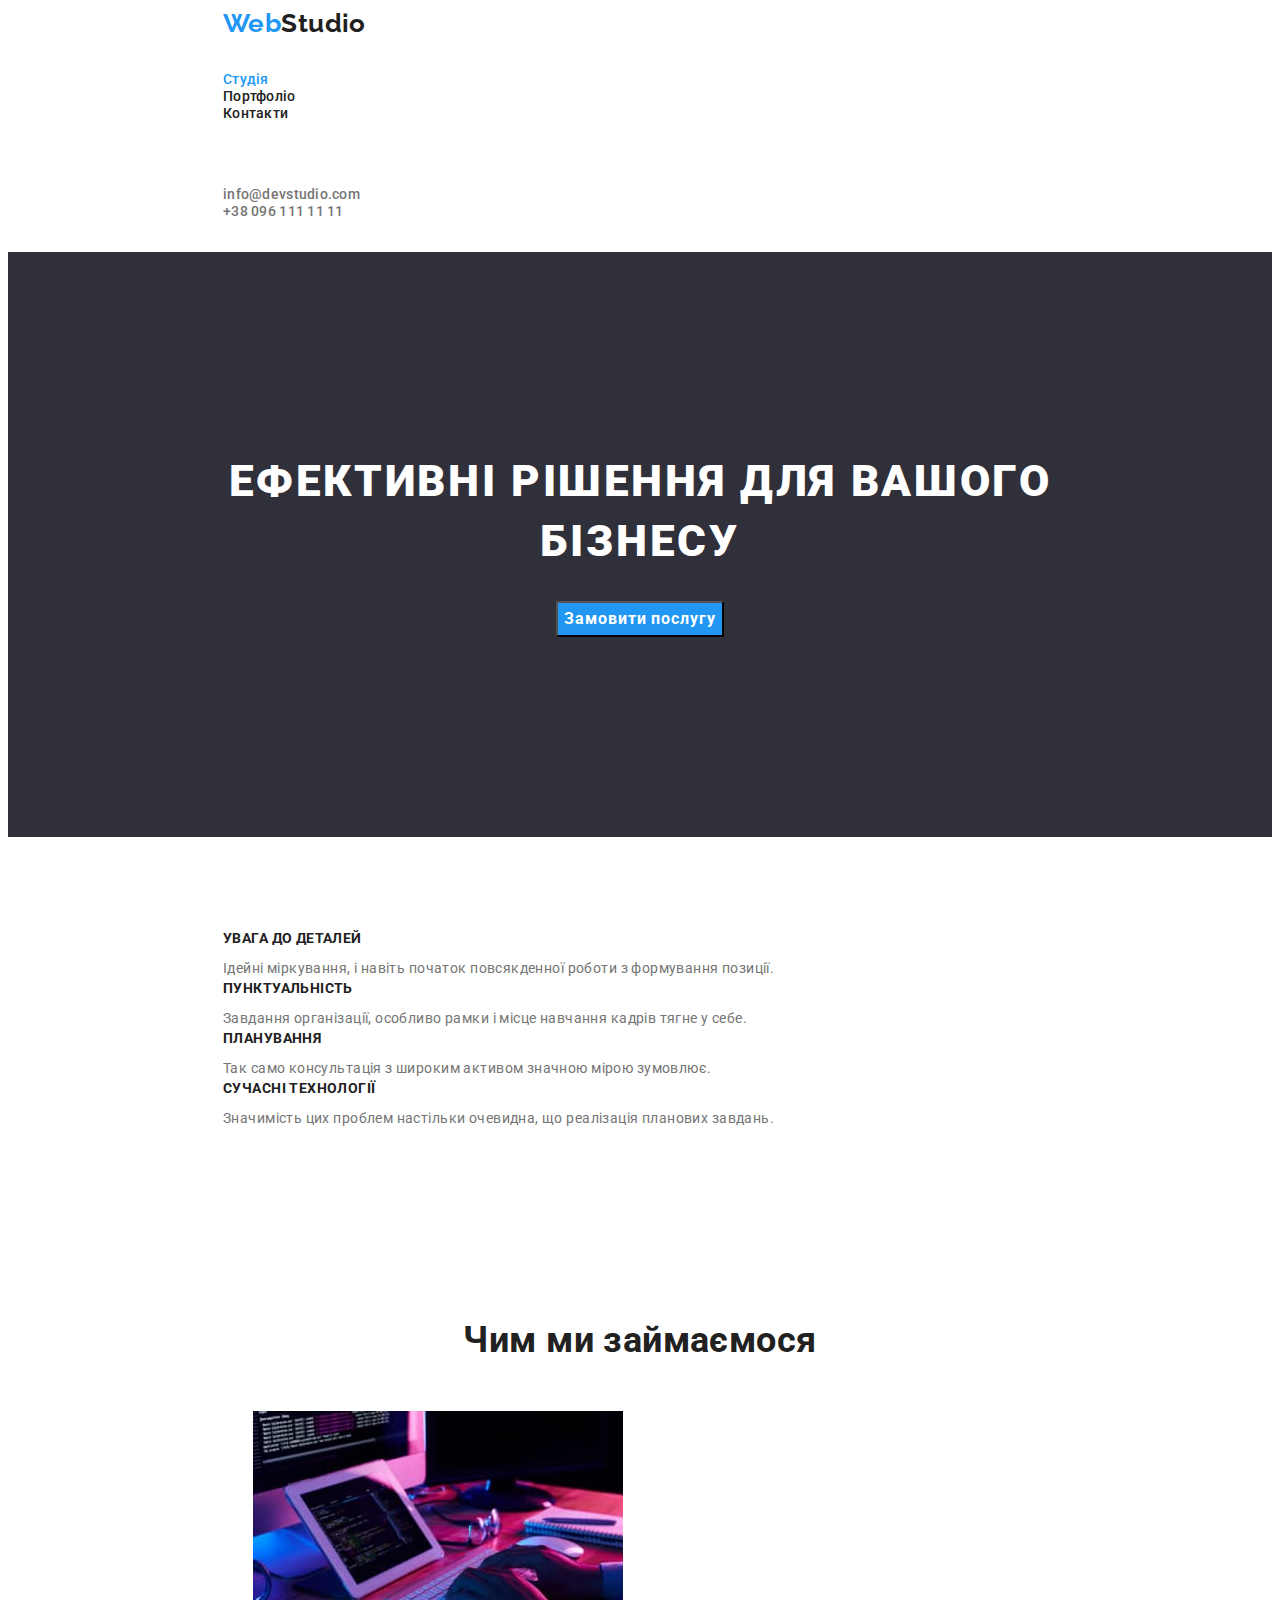
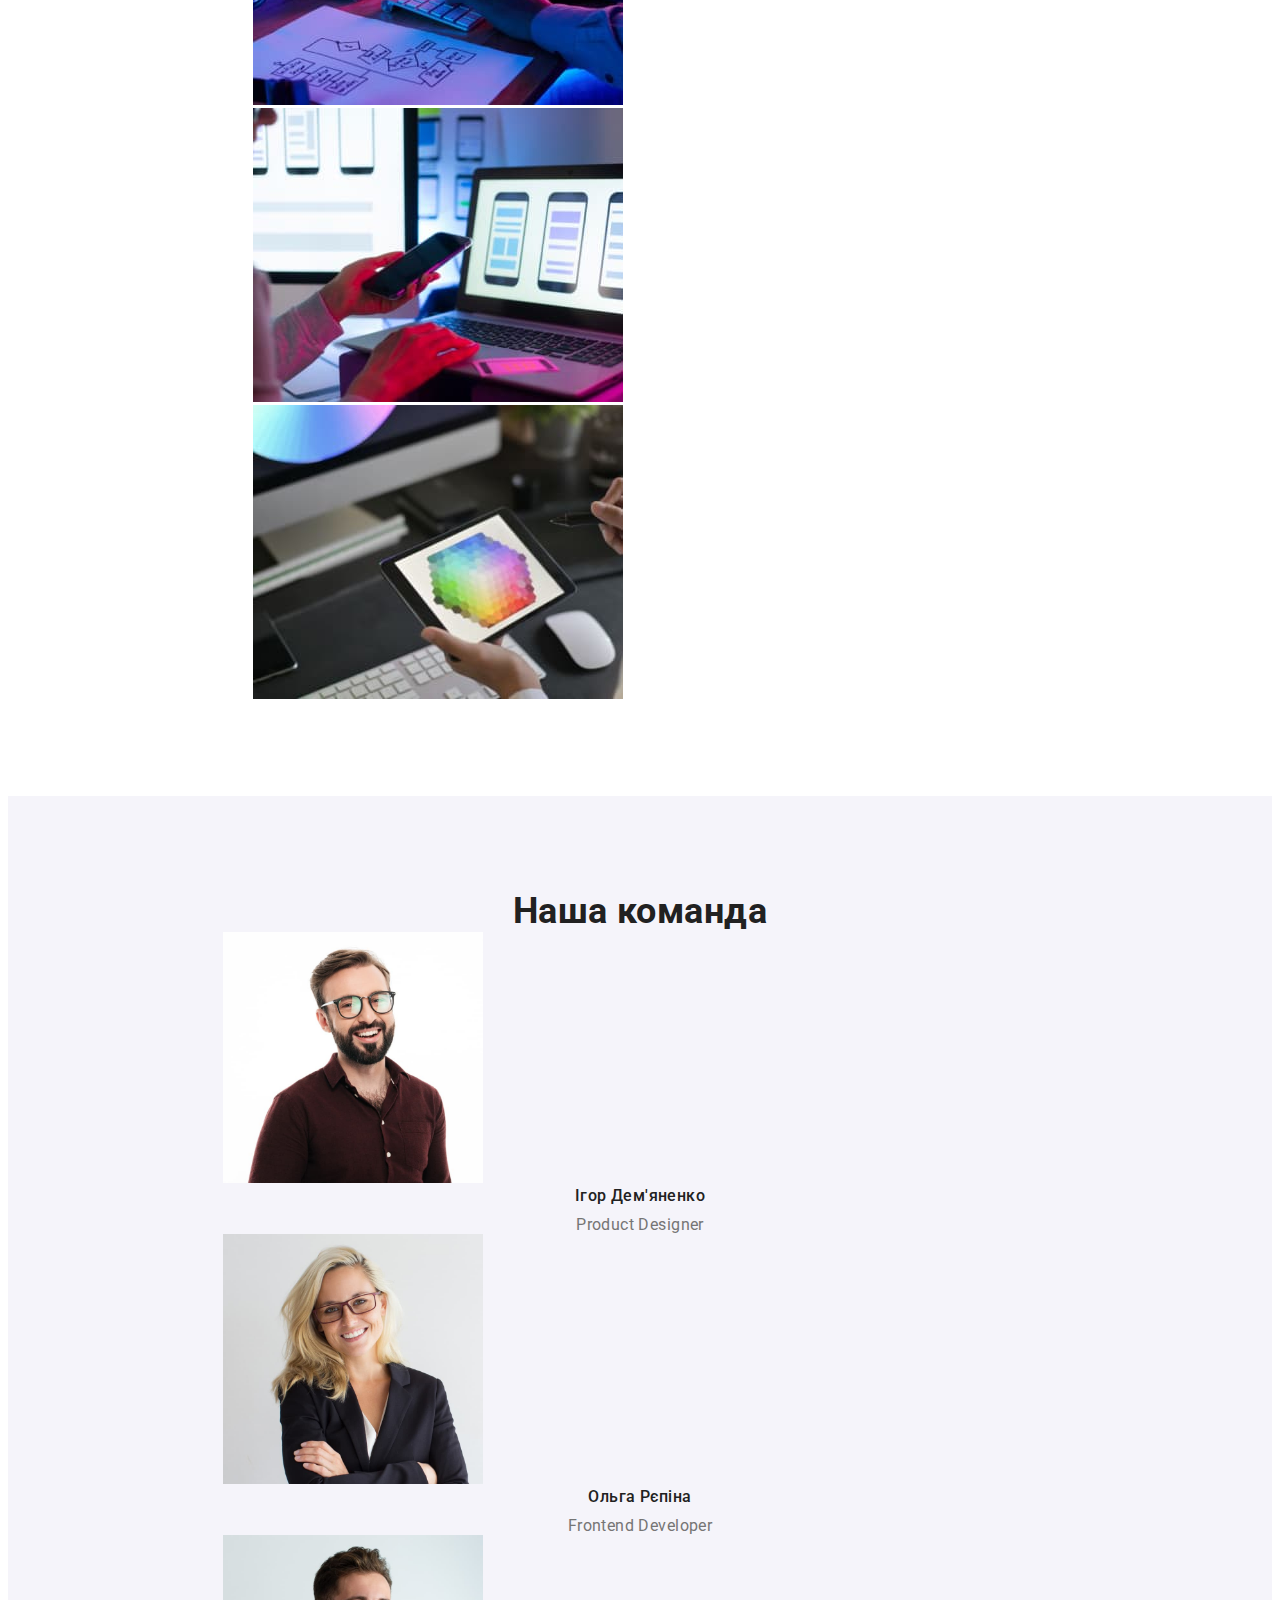
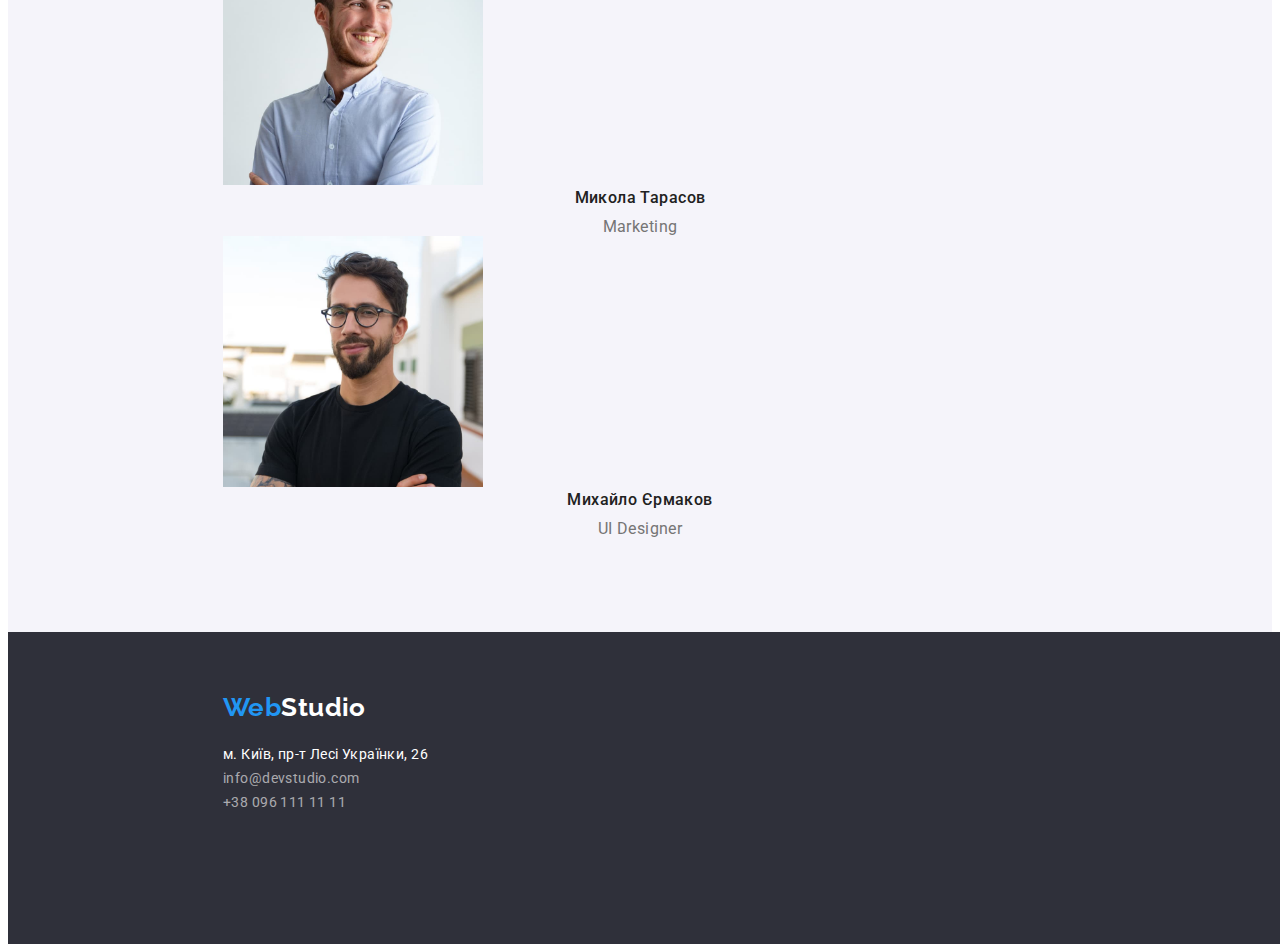
==== index.html @ 4abd001e "Закінчує виставляти margin і padding в index.html" ====
<!DOCTYPE html>
<html lang="uk">

<head>
    <meta charset="UTF-8">
    <meta http-equiv="X-UA-Compatible" content="IE=edge">
    <meta name="viewport" content="width=device-width, initial-scale=1.0">
    <title>Document</title>
    <link rel="stylesheet" href="https://cdnjs.cloudflare.com/ajax/libs/modern-normalize/1.1.0/modern-normalize.min.css"
        integrity="sha512-wpPYUAdjBVSE4KJnH1VR1HeZfpl1ub8YT/NKx4PuQ5NmX2tKuGu6U/JRp5y+Y8XG2tV+wKQpNHVUX03MfMFn9Q=="
        crossorigin="anonymous" referrerpolicy="no-referrer" />
    <link
        href="https://fonts.googleapis.com/css2?family=Raleway:wght@700&family=Roboto:wght@400;500;700;900&display=swap"
        rel="stylesheet" />
    <link rel="stylesheet" href="./css/styles.css" />
</head>

<body class="page">
    <header class="header">
        <div class="container">
            <nav class="header-nav">
                <a class="logo-link" href="./index.html">
                    Web<span class="logo-header">Studio</span>
                </a>
                <ul class="site-nav list">
                    <li><a href="./index.html" class="link current">Студія</a></li>
                    <li><a href="./portfolio.html" class="link">Портфоліо</a></li>
                    <li><a href="" class="link">Контакти</a></li>
                </ul>
            </nav>

            <ul class="contact-nav list">
                <li><a href="mailto:info@devstudio.com" class="header-email">info@devstudio.com</a></li>
                <li><a href="tel:+380961111111">+38 096 111 11 11</a></li>
            </ul>
        </div>
    </header>

    <main>
        <!-- hero -->
        <section class="hero">
            <div class="container hero-content">
                <h1 class="hero-title">Ефективні рішення для вашого бізнесу</h1>
                <button type="button" class="button">Замовити послугу</button>
            </div>
        </section>

        <!-- benefits -->
        <section class="section">
            <div class="container">
                <h2 class="section-title visually-hidden">Наші переваги</h2>
            
                <ul class="benefit-list list">
                    <li>
                        <div class="benefit-description">
                            <h3 class="title">УВАГА ДО ДЕТАЛЕЙ</h3>
                            <p class="text">Ідейні міркування, і навіть початок повсякденної роботи з формування позиції.</p>
                        </div>
                    </li>
                    <li>
                        <div class="benefit-description">
                            <h3 class="title">ПУНКТУАЛЬНІСТЬ</h3>
                            <p class="text">Завдання організації, особливо рамки і місце навчання кадрів тягне у себе.</p>
                        </div>
                    </li>
                    <li>
                        <div class="benefit-description">
                            <h3 class="title">ПЛАНУВАННЯ</h3>
                            <p class="text">Так само консультація з широким активом значною мірою зумовлює.</p>
                        </div>
                    </li>
                    <li>
                        <div class="benefit-description">
                            <h3 class="title">СУЧАСНІ ТЕХНОЛОГІЇ</h3>
                            <p class="text">Значимість цих проблем настільки очевидна, що реалізація планових завдань.</p>
                        </div>
                    </li>
                </ul>
            </div>
        </section>

        <!-- services -->
        <section class="section">
            <div class="container">
                <h2 class="section-title services">Чим ми займаємося</h2>
            
                <ul class="list">
                    <li>
                        <img class="services-img" src="./images/picture1.jpg" alt="Написання коду" width="370" />
                    </li>
                    <li>
                        <img class="services-img" src="./images/picture2.jpg" alt="Розробка мобільних додатків" width="370" />
                    </li>
                    <li>
                        <img class="services-img" src="./images/picture3.jpg" alt="Дизайн" width="370" />
                    </li>
            
                </ul>
            </div>
        </section>

        <section class="section members">
            <div class="container">
                <h2 class="section-title">Наша команда</h2>
            
                <ul class="team list">
                    <li>
                        <div class="member">
                            <img src="./images/team1.jpg" alt="Співробітник компанії" width="260" />
                            <h3 class="title member-name">Ігор Дем'яненко</h3>
                            <p class="text position">Product Designer</p>
                        </div>
                    </li>
                    <li>
                        <div class="member">
                            <img src="./images/team2.jpg" alt="Співробітник компанії" width="260" />
                            <h3 class="title member-name">Ольга Рєпіна</h3>
                            <p class="text position">Frontend Developer</p>
                        </div>
                    </li>
                    <li>
                        <div class="member">
                            <img src="./images/team3.jpg" alt="Співробітник компанії" width="260" />
                            <h3 class="title member-name">Микола Тарасов</h3>
                            <p class="text position">Marketing</p>
                        </div>
                    </li>
                    <li>
                        <div class="member">
                            <img src="./images/team4.jpg" alt="Співробітник компанії" width="260" />
                            <h3 class="title member-name">Михайло Єрмаков</h3>
                            <p class="text position">UI Designer</p>
                        </div>
                    </li>
                </ul>
            </div>
        </section>
    </main>

    <footer>
        <div class="contacts container">
            <a class="logo-link" href="./index.html">
                Web<span class="logo-footer">Studio</span>
            </a>

            <address>
                <ul class="coordinates list">
                    <div class="address">
                        <li><a class="location"
                            href="https://www.google.com/maps/d/viewer?mid=10uSM3H-mIU3GznYo2szRIEphczw&hl=en_US&ll=50.42732700000001%2C30.538092&z=17"
                            target="_blank" rel="noopener noreferrer">м. Київ, пр-т Лесі Українки, 26</a></li>
                        <li><a class="address-title" href="mailto:info@devstudio.com">info@devstudio.com</a></li>
                        <li><a class="address-title" href="tel:+380961111111">+38 096 111 11 11</a></li>
                    </div>
                </ul>
            </address>
        </div>

    </footer>
</body>

</html>
---- css/styles.css ----
/* index.htm */
:root {
    --primary-text-color: #757575;
    --title-text-color: #212121;
    --hero-text-color: #FFFFFF;
    --acent-color: #2196F3;
    --filter-background-color: #F5F4FA;
}

/* колір основного тексту #212121 */
/* вторинний колір тексту #757575 */
/* акцент - синій #2196F3 */
/* основний колір фону білий #FFFFFF*/
/* рамка контейнера 1px solid #EEEEEE  */
/* білий з прозорістю rgba(255, 255, 255, 0.6) */

/* body */
ul {
   list-style: none;
   padding: 0;
   margin: 0;
}

h1, h2, h3 {
    margin: 0;
}

p {
    margin: 0;
}

.page {
    background-color:var(--hero-text-color);
    color: var(--primary-text-color);
    font-family: Roboto, sans-serif, Raleway, sans-serif;
    font-size: 14px;
    letter-spacing: 0.03em;
}

.container {
    max-width: 1240px;
    padding-left: 215px;
    padding-right: 215px;
    margin-left: auto;
    margin-right: auto;
}

.section {
    padding-top: 94px;
    padding-bottom: 94px;
}

.visually-hidden {
    position: absolute;
    white-space: nowrap;
    width: 1px;
    height: 1px;
    overflow: hidden;
    border: 0;
    padding: 0;
    clip: rect(0 0 0 0);
    clip-path: inset(50%);
    margin: -1px;
}

.list {
    list-style: none;
}

/* header */
/* logo */
.logo-link {
    color: var(--acent-color);
    font-family: Raleway, sans-serif;
    font-weight: 700;
    font-size: 26px;
    line-height: 1.19;
    text-decoration: none;
    padding-top: 24px;
    padding-bottom: 25px;
}

.logo-header {
    color: var(--title-text-color);
    font-family: Raleway, sans-serif;
    font-weight: 700;
    font-size: 26px;
    line-height: 1.19;
    padding-top: 24px;
    padding-bottom: 25px;
    margin-right: 93px;
}

/* site-nav */

.site-nav, .contact-nav {
    padding-top: 32px;
    padding-bottom: 32px;
}

.site-nav .link {
    color: var(--title-text-color);
    font-weight: 500;
    line-height: 1.14;
    letter-spacing: 0.02em;
    text-decoration: none;
}

.link:not(:last-child) {
margin-left: 50px;
}

.site-nav .link:hover,
.site-nav .link:focus {
    color: var(--acent-color);
}

.site-nav .link.current {
    color: var(--acent-color);
}

.contact-nav a {
    color: var(--primary-text-color);
    font-weight: 500;
    line-height: 1.14;
    letter-spacing: 0.02em;
    text-decoration: none;
}

.contact-nav a:hover,
.contact-nav a:focus {
    color: var(--acent-color);
}

.header-email {
    margin-right: 344px;
}

/* main */
.hero-content {
    padding-top: 200px;
    padding-bottom: 200px;
}

.hero {
    background-color: #2F303A;
    text-align: center;
}

.hero-title {
    color: var(--hero-text-color);
    font-weight: 900;
    font-size: 44px;
    line-height: 1.36;
    letter-spacing: 0.06em;
    text-transform: uppercase;
    margin-bottom: 30px;
}

/* button */
.hero .button {
    cursor: pointer;
    color: var(--hero-text-color);
    background-color: var(--acent-color);
    font-family: inherit;
    font-weight: 700;
    font-size: 16px;
    line-height: 1.88;
    letter-spacing: 0.06em;
}

/* benefits */
.section-title {
    color: var(--title-text-color);
    font-weight: 700;
    font-size: 36px;
    line-height: 1.17;
    text-align: center;
}

.benefit-description:not(:last-child) {
margin-left: 30px;
}

.benefit-list .title {
    color: var(--title-text-color);
    font-weight: 700;
    font-size: 14px;
    line-height: 1.14;
    text-transform: uppercase;
    margin-bottom: 10px;
}

.benefit-list .text {
    color: var(--primary-text-color);
    line-height: 1.71;
}

/* Services */
.services {
    margin-bottom: 50px;
}

.services-img {
    margin-left: 30px;
}

/* team */
.members {
    background-color: var(--filter-background-color)
}

.member:not(:last-child) {
    margin-bottom: 30px;
}

.member-name {
    margin-bottom: 10px;
}

.member-position {
    margin-bottom: 30px;
}

.team .title {
    color: var(--title-text-color);
    font-weight: 500;
    font-size: 16px;
    line-height: 1.19;
    text-align: center;
}

.team .text {
    color: var(--primary-text-color);
    font-size: 16px;
    line-height: 1.19;
    text-align: center;
}

/* footer */
.contacts {
    background-color: #2F303A;
    height: 252px;
    width: 1600px;
    padding-top: 60px;
    margin-left: none;
    margin-right: none;
}

.logo-link {
    color: var(--acent-color);
    font-family: Raleway, sans-serif;
    font-weight: 700;
    font-size: 26px;
    line-height: 1.19;
   }

.logo-footer {
    color: var(--hero-text-color);
    font-family: Raleway, sans-serif;
    font-weight: 700;
    font-size: 26px;
    line-height: 1.19;
    }

/* address */
.address {
    margin-top: 20px;
}

.coordinates .location {
    color: var(--hero-text-color);
    font-style: normal;
    line-height: 1.71;
    text-decoration: none;
    margin-bottom: 9px;
}

.address-title {
    color: rgba(255, 255, 255, 0.6);
    font-style: normal;
    line-height: 1.71;
    text-decoration: none;
}

.address-title:not(:last-child) {
    margin-bottom: 9px;
}

.coordinates .location:hover,
.coordinates .location:focus {
    color: var(--acent-color);
}

.address-title:hover,
.address-title:focus {
    color: var(--acent-color);
}

/* portfolio.html */
/* filter */
.filter-nav .button {
    cursor: pointer;
    color: var(--title-text-color);
    background-color: var(--filter-background-color);
    font-weight: 500;
    font-size: 16px;
    line-height: 1.62;
    text-align: center;
}

.filter-nav .button:hover,
.filter-nav .button:focus {
    color: var(--hero-text-color);
    background-color: var(--acent-color);
}

/* Examples */
.works .link {
    text-decoration: none;
}

.works .title {
    color: var(--title-text-color);
    font-weight: 700;
    font-size: 18px;
    line-height: 2;
    letter-spacing: 0.06em;
}

.works .text {
    color: var(--primary-text-color);
    font-weight: 400;
    font-size: 16px;
    line-height: 1.88;
}


/* колір основного тексту #212121 */
/* вторинний колір тексту #757575 */
/* акцент - синій #2196F3 */
/* основний колір фону білий #FFFFFF*/
/* рамка контейнера 1px solid #EEEEEE  */
/* білий з прозорістю rgba(255, 255, 255, 0.6) */
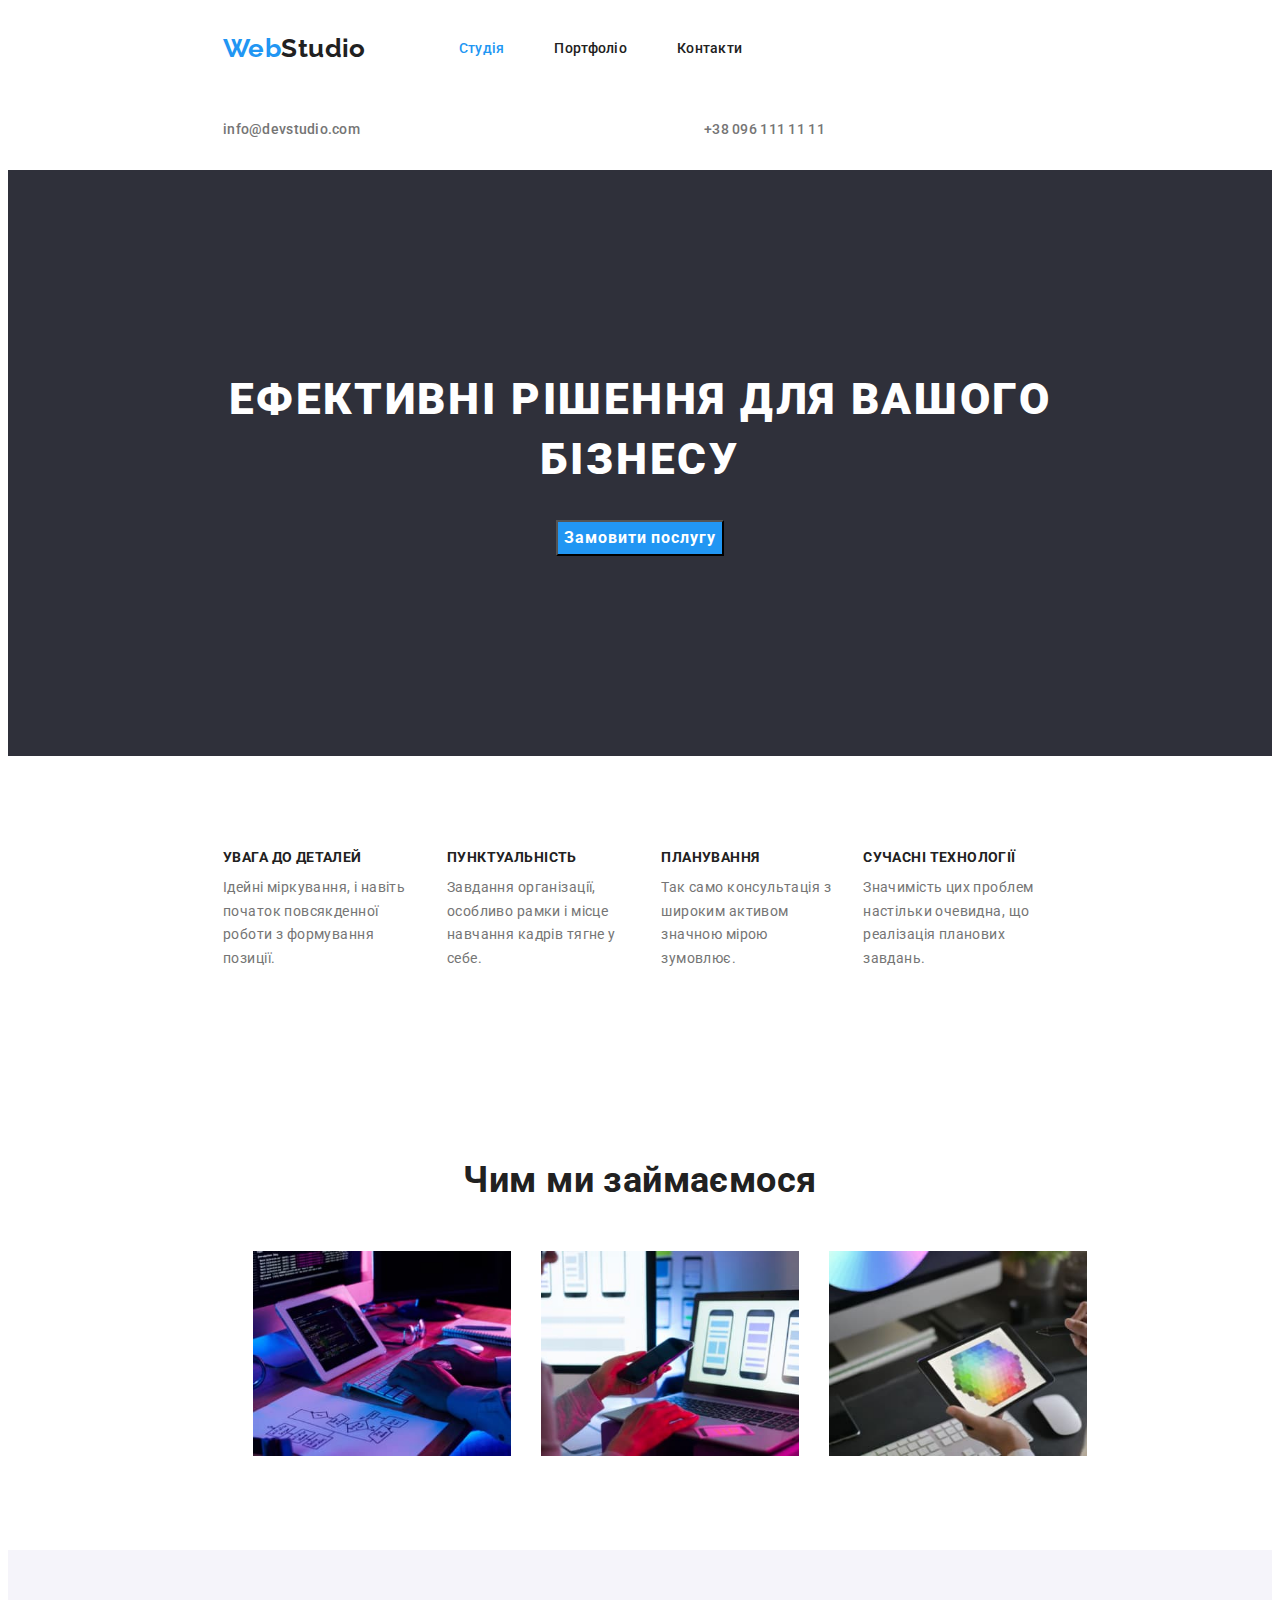
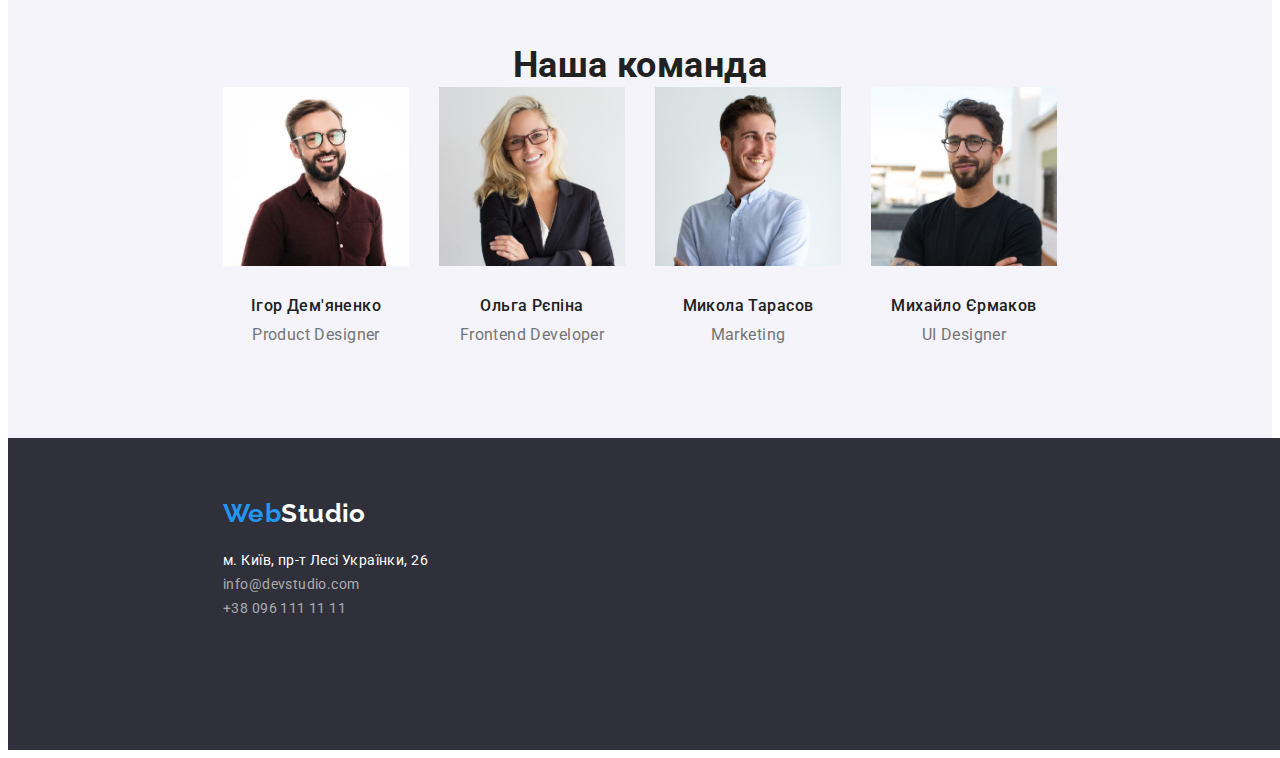
==== commit 1b203a74: "Вирівнює елементи в секціях в рядок" ====
--- a/index.html
+++ b/index.html
@@ -17,7 +17,7 @@
 
 <body class="page">
     <header class="header">
-        <div class="container">
+        <div class="container header-container">
             <nav class="header-nav">
                 <a class="logo-link" href="./index.html">
                     Web<span class="logo-header">Studio</span>
@@ -84,15 +84,15 @@
             <div class="container">
                 <h2 class="section-title services">Чим ми займаємося</h2>
             
-                <ul class="list">
+                <ul class="services-container list">
                     <li>
-                        <img class="services-img" src="./images/picture1.jpg" alt="Написання коду" width="370" />
+                        <img class="services-img img" src="./images/picture1.jpg" alt="Написання коду" width="370" />
                     </li>
                     <li>
-                        <img class="services-img" src="./images/picture2.jpg" alt="Розробка мобільних додатків" width="370" />
+                        <img class="services-img img" src="./images/picture2.jpg" alt="Розробка мобільних додатків" width="370" />
                     </li>
                     <li>
-                        <img class="services-img" src="./images/picture3.jpg" alt="Дизайн" width="370" />
+                        <img class="services-img img" src="./images/picture3.jpg" alt="Дизайн" width="370" />
                     </li>
             
                 </ul>
@@ -106,28 +106,28 @@
                 <ul class="team list">
                     <li>
                         <div class="member">
-                            <img src="./images/team1.jpg" alt="Співробітник компанії" width="260" />
+                            <img class="img" src="./images/team1.jpg" alt="Співробітник компанії" width="260" />
                             <h3 class="title member-name">Ігор Дем'яненко</h3>
                             <p class="text position">Product Designer</p>
                         </div>
                     </li>
                     <li>
                         <div class="member">
-                            <img src="./images/team2.jpg" alt="Співробітник компанії" width="260" />
+                            <img class="img" src="./images/team2.jpg" alt="Співробітник компанії" width="260" />
                             <h3 class="title member-name">Ольга Рєпіна</h3>
                             <p class="text position">Frontend Developer</p>
                         </div>
                     </li>
                     <li>
                         <div class="member">
-                            <img src="./images/team3.jpg" alt="Співробітник компанії" width="260" />
+                            <img class="img" src="./images/team3.jpg" alt="Співробітник компанії" width="260" />
                             <h3 class="title member-name">Микола Тарасов</h3>
                             <p class="text position">Marketing</p>
                         </div>
                     </li>
                     <li>
                         <div class="member">
-                            <img src="./images/team4.jpg" alt="Співробітник компанії" width="260" />
+                            <img class="img" src="./images/team4.jpg" alt="Співробітник компанії" width="260" />
                             <h3 class="title member-name">Михайло Єрмаков</h3>
                             <p class="text position">UI Designer</p>
                         </div>
--- a/css/styles.css
+++ b/css/styles.css
@@ -68,6 +68,22 @@
 }
 
 /* header */
+
+.header-nav {
+        display: flex;
+        align-items: center;
+}
+ 
+ .site-nav {
+    display: flex;
+    margin-left: 93px;
+    gap: 50px;
+ }
+
+ .contact-nav {
+    display: flex;
+ }
+
 /* logo */
 .logo-link {
     color: var(--acent-color);
@@ -88,7 +104,6 @@
     line-height: 1.19;
     padding-top: 24px;
     padding-bottom: 25px;
-    margin-right: 93px;
 }
 
 /* site-nav */
@@ -170,6 +185,12 @@
 }
 
 /* benefits */
+
+.benefit-list {
+    display: flex;
+    gap: 30px;
+}
+
 .section-title {
     color: var(--title-text-color);
     font-weight: 700;
@@ -197,12 +218,24 @@
 }
 
 /* Services */
+
+.img {
+    display: block;
+    max-width: 100%;
+    height: auto;
+}
 .services {
     margin-bottom: 50px;
+    align-items: center;
 }
 
 .services-img {
     margin-left: 30px;
+}
+
+.services-container {
+    display: flex;
+    gap: 30px;
 }
 
 /* team */
@@ -210,11 +243,21 @@
     background-color: var(--filter-background-color)
 }
 
+.member {
+    align-content: space-between;
+}
+
+.team {
+    display: flex;
+    gap: 30px;
+}
+
 .member:not(:last-child) {
-    margin-bottom: 30px;
+    margin-left: 30px;
 }
 
 .member-name {
+    margin-top: 30px;
     margin-bottom: 10px;
 }
 
@@ -299,6 +342,11 @@
 
 /* portfolio.html */
 /* filter */
+
+.button-nav {
+    margin-bottom: 34px;
+}
+
 .filter-nav .button {
     cursor: pointer;
     color: var(--title-text-color);
@@ -307,6 +355,11 @@
     font-size: 16px;
     line-height: 1.62;
     text-align: center;
+    margin-left: 8px;
+}
+
+.button-end {
+    margin-bottom: 0;
 }
 
 .filter-nav .button:hover,
@@ -320,19 +373,22 @@
     text-decoration: none;
 }
 
-.works .title {
+.works-title {
     color: var(--title-text-color);
     font-weight: 700;
     font-size: 18px;
     line-height: 2;
     letter-spacing: 0.06em;
-}
-
-.works .text {
+    margin-bottom: 4px;
+    margin-top: 20px;
+}
+
+.works-text {
     color: var(--primary-text-color);
     font-weight: 400;
     font-size: 16px;
     line-height: 1.88;
+    margin-bottom: 20px;
 }
 
 
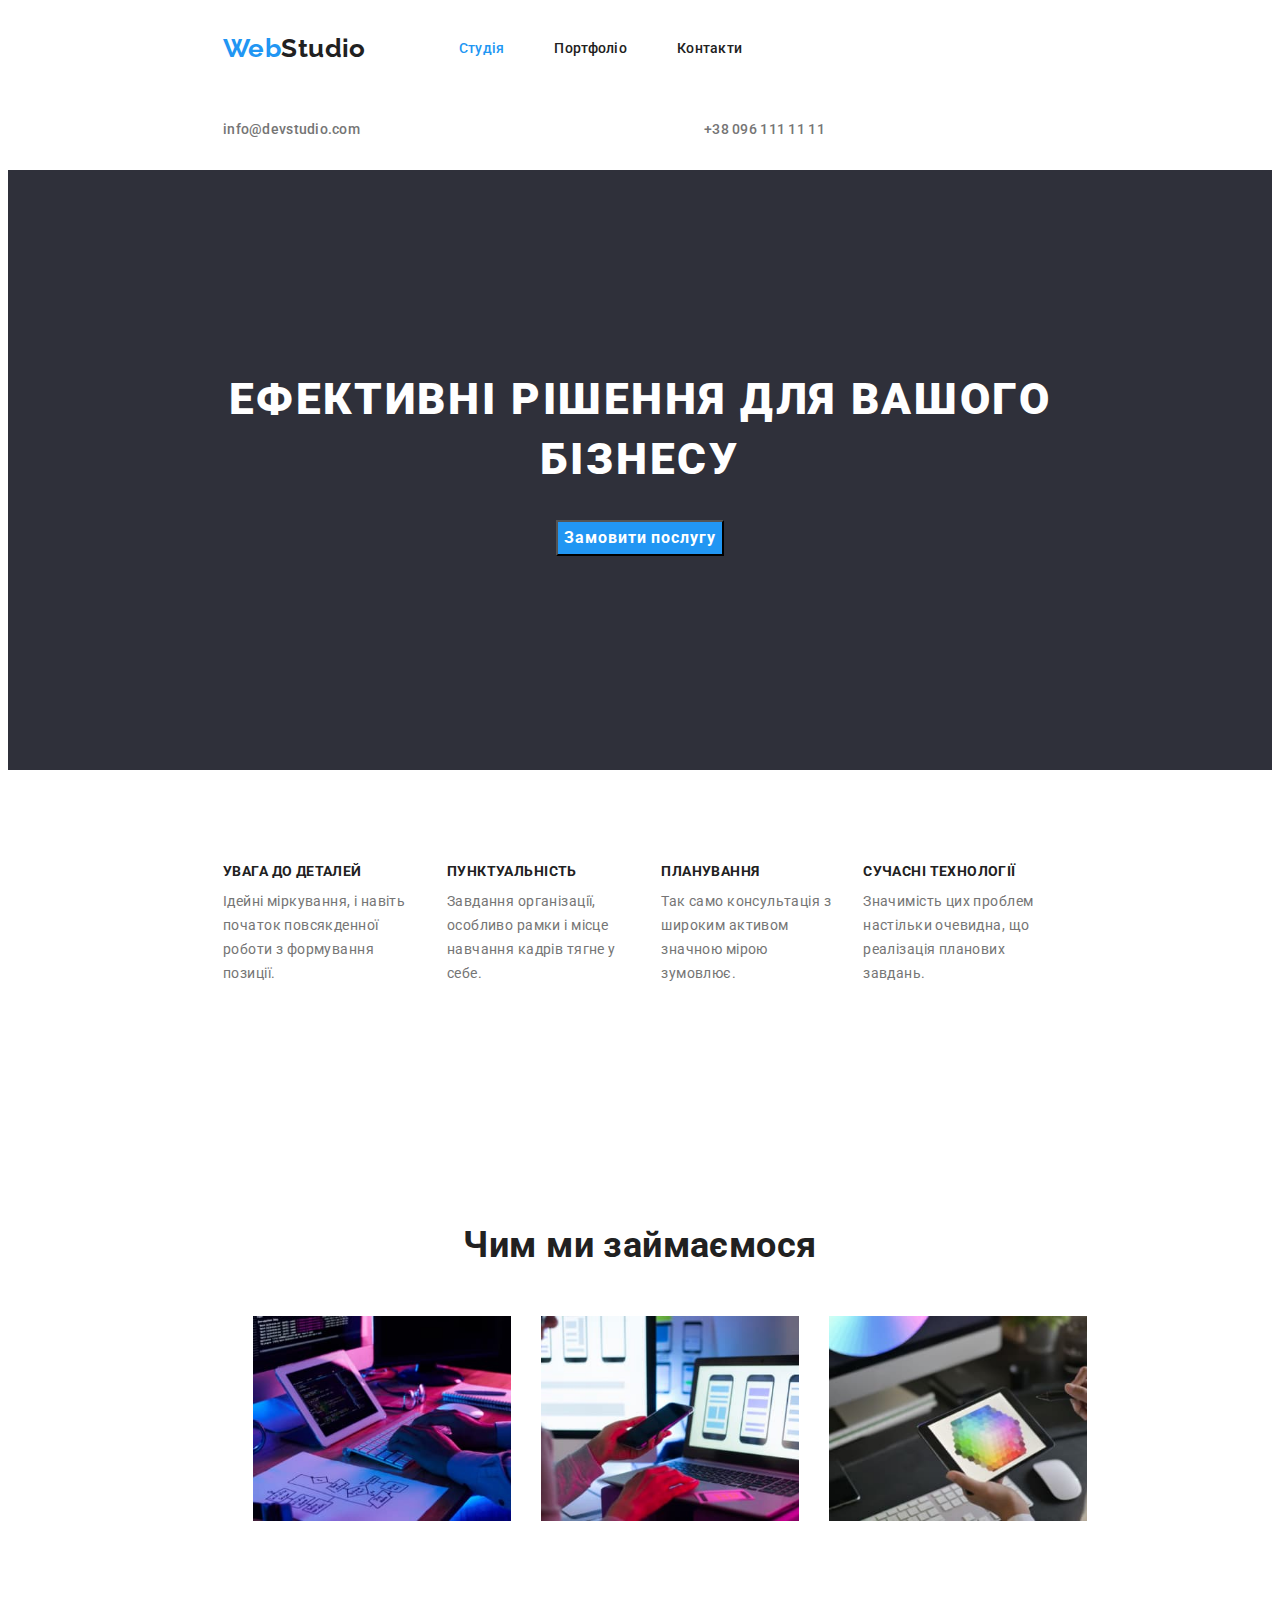
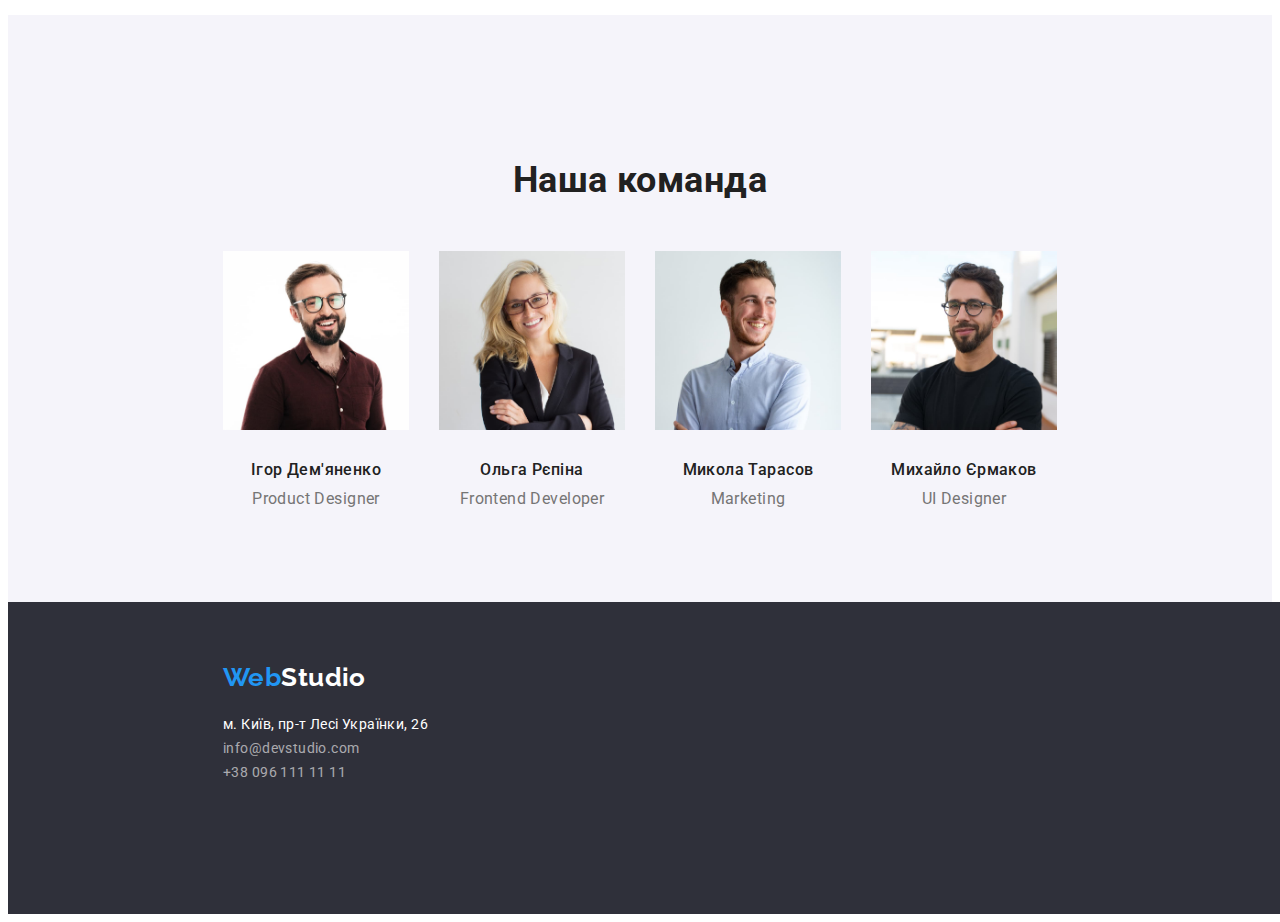
==== commit 07d19469: "Додає клас img в зображення" ====
--- a/index.html
+++ b/index.html
@@ -106,28 +106,28 @@
                 <ul class="team list">
                     <li>
                         <div class="member">
-                            <img class="img" src="./images/team1.jpg" alt="Співробітник компанії" width="260" />
+                            <img class="img" src="./images/team1.jpg" alt="Співробітник компанії" width="270" />
                             <h3 class="title member-name">Ігор Дем'яненко</h3>
                             <p class="text position">Product Designer</p>
                         </div>
                     </li>
                     <li>
                         <div class="member">
-                            <img class="img" src="./images/team2.jpg" alt="Співробітник компанії" width="260" />
+                            <img class="img" src="./images/team2.jpg" alt="Співробітник компанії" width="270" />
                             <h3 class="title member-name">Ольга Рєпіна</h3>
                             <p class="text position">Frontend Developer</p>
                         </div>
                     </li>
                     <li>
                         <div class="member">
-                            <img class="img" src="./images/team3.jpg" alt="Співробітник компанії" width="260" />
+                            <img class="img" src="./images/team3.jpg" alt="Співробітник компанії" width="270" />
                             <h3 class="title member-name">Микола Тарасов</h3>
                             <p class="text position">Marketing</p>
                         </div>
                     </li>
                     <li>
                         <div class="member">
-                            <img class="img" src="./images/team4.jpg" alt="Співробітник компанії" width="260" />
+                            <img class="img" src="./images/team4.jpg" alt="Співробітник компанії" width="270" />
                             <h3 class="title member-name">Михайло Єрмаков</h3>
                             <p class="text position">UI Designer</p>
                         </div>
--- a/css/styles.css
+++ b/css/styles.css
@@ -152,14 +152,18 @@
 }
 
 /* main */
+.hero {
+    background-color: #2F303A;
+    height: 600px;
+    max-width: 1600px;
+    text-align: center;
+    margin-left: auto;
+    margin-right: auto;
+}
+
 .hero-content {
     padding-top: 200px;
     padding-bottom: 200px;
-}
-
-.hero {
-    background-color: #2F303A;
-    text-align: center;
 }
 
 .hero-title {
@@ -197,6 +201,7 @@
     font-size: 36px;
     line-height: 1.17;
     text-align: center;
+    margin: 50px;
 }
 
 .benefit-description:not(:last-child) {
@@ -286,8 +291,8 @@
     height: 252px;
     width: 1600px;
     padding-top: 60px;
-    margin-left: none;
-    margin-right: none;
+    margin-left: auto;
+    margin-right: auto;
 }
 
 .logo-link {
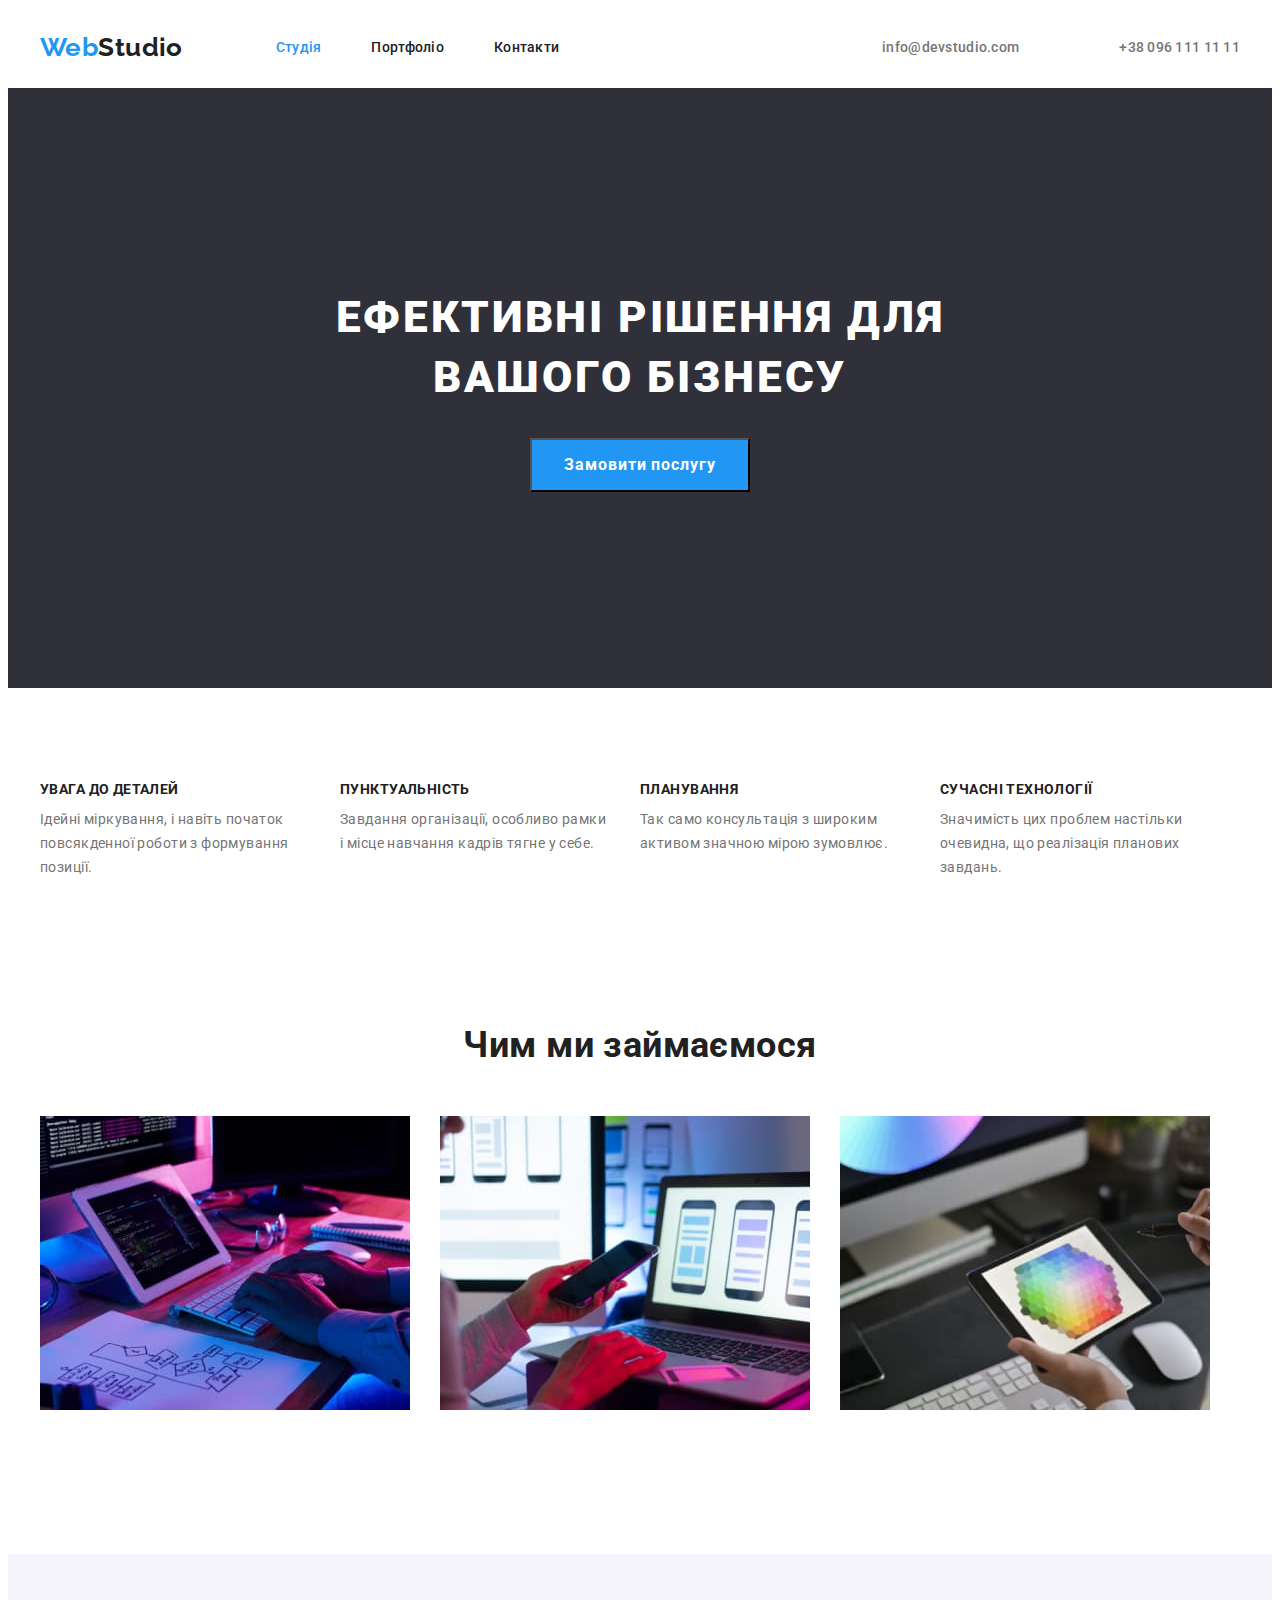
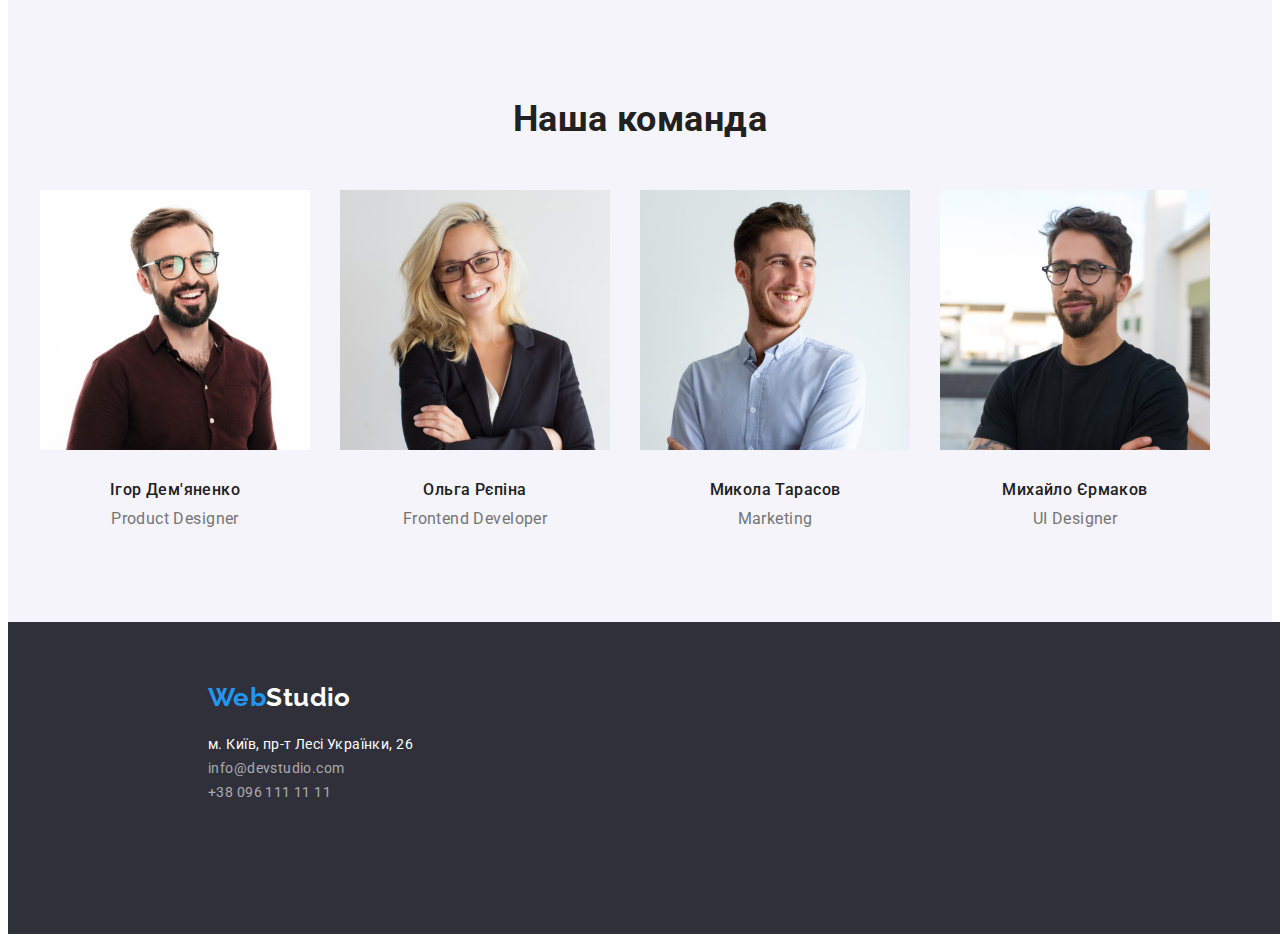
==== commit d7289740: "Завершує розстановку елементів на головній сторінці" ====
--- a/index.html
+++ b/index.html
@@ -5,7 +5,7 @@
     <meta charset="UTF-8">
     <meta http-equiv="X-UA-Compatible" content="IE=edge">
     <meta name="viewport" content="width=device-width, initial-scale=1.0">
-    <title>Document</title>
+    <title>Webstudio</title>
     <link rel="stylesheet" href="https://cdnjs.cloudflare.com/ajax/libs/modern-normalize/1.1.0/modern-normalize.min.css"
         integrity="sha512-wpPYUAdjBVSE4KJnH1VR1HeZfpl1ub8YT/NKx4PuQ5NmX2tKuGu6U/JRp5y+Y8XG2tV+wKQpNHVUX03MfMFn9Q=="
         crossorigin="anonymous" referrerpolicy="no-referrer" />
@@ -31,7 +31,7 @@
 
             <ul class="contact-nav list">
                 <li><a href="mailto:info@devstudio.com" class="header-email">info@devstudio.com</a></li>
-                <li><a href="tel:+380961111111">+38 096 111 11 11</a></li>
+                <li><a href="tel:+380961111111" class="contact-phone">+38 096 111 11 11</a></li>
             </ul>
         </div>
     </header>
@@ -40,36 +40,36 @@
         <!-- hero -->
         <section class="hero">
             <div class="container hero-content">
-                <h1 class="hero-title">Ефективні рішення для вашого бізнесу</h1>
+                <h1 class="hero-title">Ефективні рішення для <br>вашого бізнесу</h1>
                 <button type="button" class="button">Замовити послугу</button>
             </div>
         </section>
 
         <!-- benefits -->
-        <section class="section">
-            <div class="container">
+        <section class="section benefit">
+            <div class="benefits container">
                 <h2 class="section-title visually-hidden">Наші переваги</h2>
             
                 <ul class="benefit-list list">
-                    <li>
+                    <li class="benefit-item">
                         <div class="benefit-description">
                             <h3 class="title">УВАГА ДО ДЕТАЛЕЙ</h3>
                             <p class="text">Ідейні міркування, і навіть початок повсякденної роботи з формування позиції.</p>
                         </div>
                     </li>
-                    <li>
+                    <li class="benefit-item">
                         <div class="benefit-description">
                             <h3 class="title">ПУНКТУАЛЬНІСТЬ</h3>
                             <p class="text">Завдання організації, особливо рамки і місце навчання кадрів тягне у себе.</p>
                         </div>
                     </li>
-                    <li>
+                    <li class="benefit-item">
                         <div class="benefit-description">
                             <h3 class="title">ПЛАНУВАННЯ</h3>
                             <p class="text">Так само консультація з широким активом значною мірою зумовлює.</p>
                         </div>
                     </li>
-                    <li>
+                    <li class="benefit-item">
                         <div class="benefit-description">
                             <h3 class="title">СУЧАСНІ ТЕХНОЛОГІЇ</h3>
                             <p class="text">Значимість цих проблем настільки очевидна, що реалізація планових завдань.</p>
@@ -80,12 +80,12 @@
         </section>
 
         <!-- services -->
-        <section class="section">
+        <section class="section services-main">
             <div class="container">
                 <h2 class="section-title services">Чим ми займаємося</h2>
             
                 <ul class="services-container list">
-                    <li>
+                    <li class="services-list">
                         <img class="services-img img" src="./images/picture1.jpg" alt="Написання коду" width="370" />
                     </li>
                     <li>
@@ -137,7 +137,7 @@
         </section>
     </main>
 
-    <footer>
+    <footer class="footer">
         <div class="contacts container">
             <a class="logo-link" href="./index.html">
                 Web<span class="logo-footer">Studio</span>
--- a/css/styles.css
+++ b/css/styles.css
@@ -38,9 +38,9 @@
 }
 
 .container {
-    max-width: 1240px;
-    padding-left: 215px;
-    padding-right: 215px;
+    max-width: 1200px;
+    padding-left: 15px;
+    padding-right: 15px;
     margin-left: auto;
     margin-right: auto;
 }
@@ -76,12 +76,15 @@
  
  .site-nav {
     display: flex;
-    margin-left: 93px;
+    margin-left: auto;
     gap: 50px;
  }
 
  .contact-nav {
     display: flex;
+    gap: 50px;
+    align-items: center;
+    margin-left: auto;
  }
 
 /* logo */
@@ -108,9 +111,13 @@
 
 /* site-nav */
 
-.site-nav, .contact-nav {
+.link, .header-email, .contact-phone {
     padding-top: 32px;
     padding-bottom: 32px;
+}
+
+.site-nav {
+    margin-left: 93px;
 }
 
 .site-nav .link {
@@ -148,9 +155,12 @@
 }
 
 .header-email {
-    margin-right: 344px;
-}
-
+    margin-right: 50px;
+}
+
+.header-container {
+    display: flex;
+}
 /* main */
 .hero {
     background-color: #2F303A;
@@ -173,7 +183,9 @@
     line-height: 1.36;
     letter-spacing: 0.06em;
     text-transform: uppercase;
+    text-align: center;
     margin-bottom: 30px;
+    
 }
 
 /* button */
@@ -186,9 +198,17 @@
     font-size: 16px;
     line-height: 1.88;
     letter-spacing: 0.06em;
-}
-
-/* benefits */
+    padding: 10px 32px;
+
+}
+
+.benefit-item {
+    width: 270px;
+}
+
+.services-main {
+    padding-top: 0;
+}
 
 .benefit-list {
     display: flex;
@@ -229,23 +249,25 @@
     max-width: 100%;
     height: auto;
 }
+
 .services {
     margin-bottom: 50px;
     align-items: center;
 }
-
-.services-img {
-    margin-left: 30px;
-}
-
 .services-container {
     display: flex;
     gap: 30px;
+    margin-bottom: 50px;
+    align-items: center;
 }
 
 /* team */
 .members {
-    background-color: var(--filter-background-color)
+    background-color: var(--filter-background-color);
+    max-width: 1600px;
+    margin-left: auto;
+    margin-right: auto;
+    
 }
 
 .member {
@@ -286,7 +308,7 @@
 }
 
 /* footer */
-.contacts {
+.footer {
     background-color: #2F303A;
     height: 252px;
     width: 1600px;
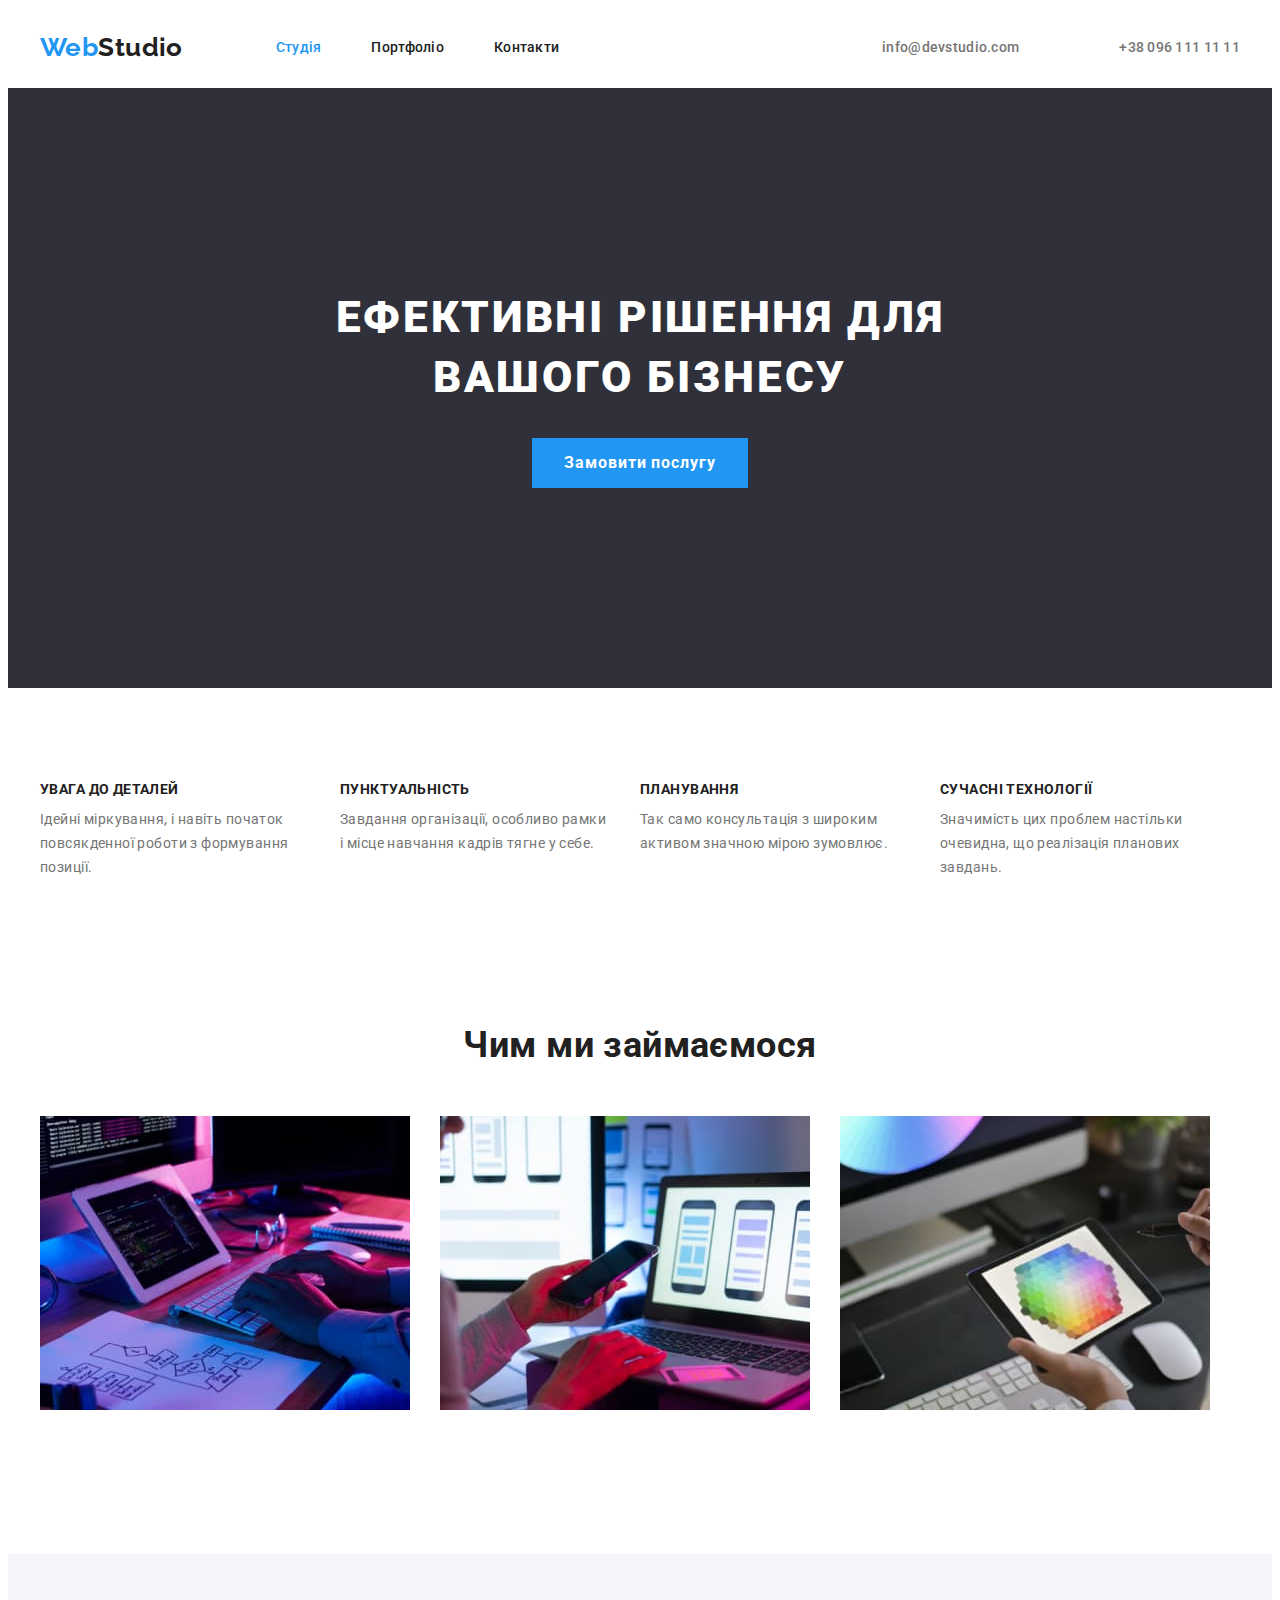
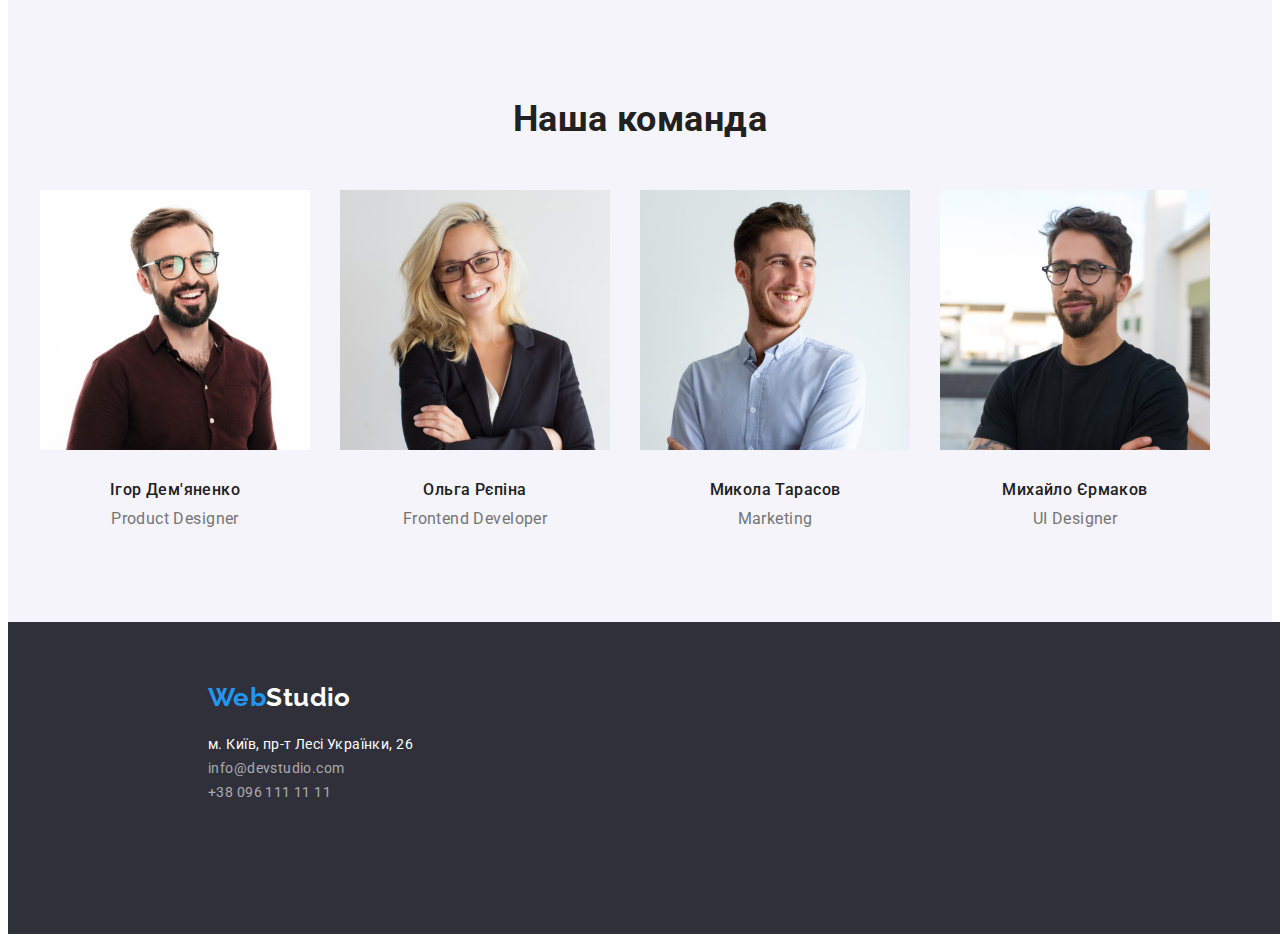
==== commit d1dec893: "Закінчує стилізацію сторінки Portfolio" ====
--- a/index.html
+++ b/index.html
@@ -49,18 +49,20 @@
         <section class="section benefit">
             <div class="benefits container">
                 <h2 class="section-title visually-hidden">Наші переваги</h2>
-            
+
                 <ul class="benefit-list list">
                     <li class="benefit-item">
                         <div class="benefit-description">
                             <h3 class="title">УВАГА ДО ДЕТАЛЕЙ</h3>
-                            <p class="text">Ідейні міркування, і навіть початок повсякденної роботи з формування позиції.</p>
+                            <p class="text">Ідейні міркування, і навіть початок повсякденної роботи з формування
+                                позиції.</p>
                         </div>
                     </li>
                     <li class="benefit-item">
                         <div class="benefit-description">
                             <h3 class="title">ПУНКТУАЛЬНІСТЬ</h3>
-                            <p class="text">Завдання організації, особливо рамки і місце навчання кадрів тягне у себе.</p>
+                            <p class="text">Завдання організації, особливо рамки і місце навчання кадрів тягне у себе.
+                            </p>
                         </div>
                     </li>
                     <li class="benefit-item">
@@ -72,7 +74,8 @@
                     <li class="benefit-item">
                         <div class="benefit-description">
                             <h3 class="title">СУЧАСНІ ТЕХНОЛОГІЇ</h3>
-                            <p class="text">Значимість цих проблем настільки очевидна, що реалізація планових завдань.</p>
+                            <p class="text">Значимість цих проблем настільки очевидна, що реалізація планових завдань.
+                            </p>
                         </div>
                     </li>
                 </ul>
@@ -83,18 +86,19 @@
         <section class="section services-main">
             <div class="container">
                 <h2 class="section-title services">Чим ми займаємося</h2>
-            
+
                 <ul class="services-container list">
                     <li class="services-list">
                         <img class="services-img img" src="./images/picture1.jpg" alt="Написання коду" width="370" />
                     </li>
                     <li>
-                        <img class="services-img img" src="./images/picture2.jpg" alt="Розробка мобільних додатків" width="370" />
+                        <img class="services-img img" src="./images/picture2.jpg" alt="Розробка мобільних додатків"
+                            width="370" />
                     </li>
                     <li>
                         <img class="services-img img" src="./images/picture3.jpg" alt="Дизайн" width="370" />
                     </li>
-            
+
                 </ul>
             </div>
         </section>
@@ -102,7 +106,7 @@
         <section class="section members">
             <div class="container">
                 <h2 class="section-title">Наша команда</h2>
-            
+
                 <ul class="team list">
                     <li>
                         <div class="member">
@@ -144,18 +148,15 @@
             </a>
 
             <address>
-                <ul class="coordinates list">
-                    <div class="address">
-                        <li><a class="location"
+                <ul class="address coordinates list">
+                    <li><a class="location"
                             href="https://www.google.com/maps/d/viewer?mid=10uSM3H-mIU3GznYo2szRIEphczw&hl=en_US&ll=50.42732700000001%2C30.538092&z=17"
                             target="_blank" rel="noopener noreferrer">м. Київ, пр-т Лесі Українки, 26</a></li>
-                        <li><a class="address-title" href="mailto:info@devstudio.com">info@devstudio.com</a></li>
-                        <li><a class="address-title" href="tel:+380961111111">+38 096 111 11 11</a></li>
-                    </div>
+                    <li><a class="address-title" href="mailto:info@devstudio.com">info@devstudio.com</a></li>
+                    <li><a class="address-title" href="tel:+380961111111">+38 096 111 11 11</a></li>
                 </ul>
             </address>
         </div>
-
     </footer>
 </body>
 
--- a/css/styles.css
+++ b/css/styles.css
@@ -371,7 +371,11 @@
 /* filter */
 
 .button-nav {
-    margin-bottom: 34px;
+    display: flex;
+    align-items: center;
+    gap: 8px;
+    padding-bottom: 50px;
+    justify-content: center;
 }
 
 .filter-nav .button {
@@ -381,12 +385,6 @@
     font-weight: 500;
     font-size: 16px;
     line-height: 1.62;
-    text-align: center;
-    margin-left: 8px;
-}
-
-.button-end {
-    margin-bottom: 0;
 }
 
 .filter-nav .button:hover,
@@ -395,9 +393,28 @@
     background-color: var(--acent-color);
 }
 
+.button {
+    border: transparent;
+    padding: 6px 22px;
+}
+
 /* Examples */
+.works {
+    display: flex;
+    flex-wrap: wrap;
+    align-items: center;
+    gap: 30px;
+
+}
+
 .works .link {
     text-decoration: none;
+}
+
+.content-border {
+    padding: 20px 24px;
+    border: 1px solid #EEEEEE;
+    border-top: transparent;
 }
 
 .works-title {
@@ -407,7 +424,7 @@
     line-height: 2;
     letter-spacing: 0.06em;
     margin-bottom: 4px;
-    margin-top: 20px;
+    /* margin-top: 20px; */
 }
 
 .works-text {
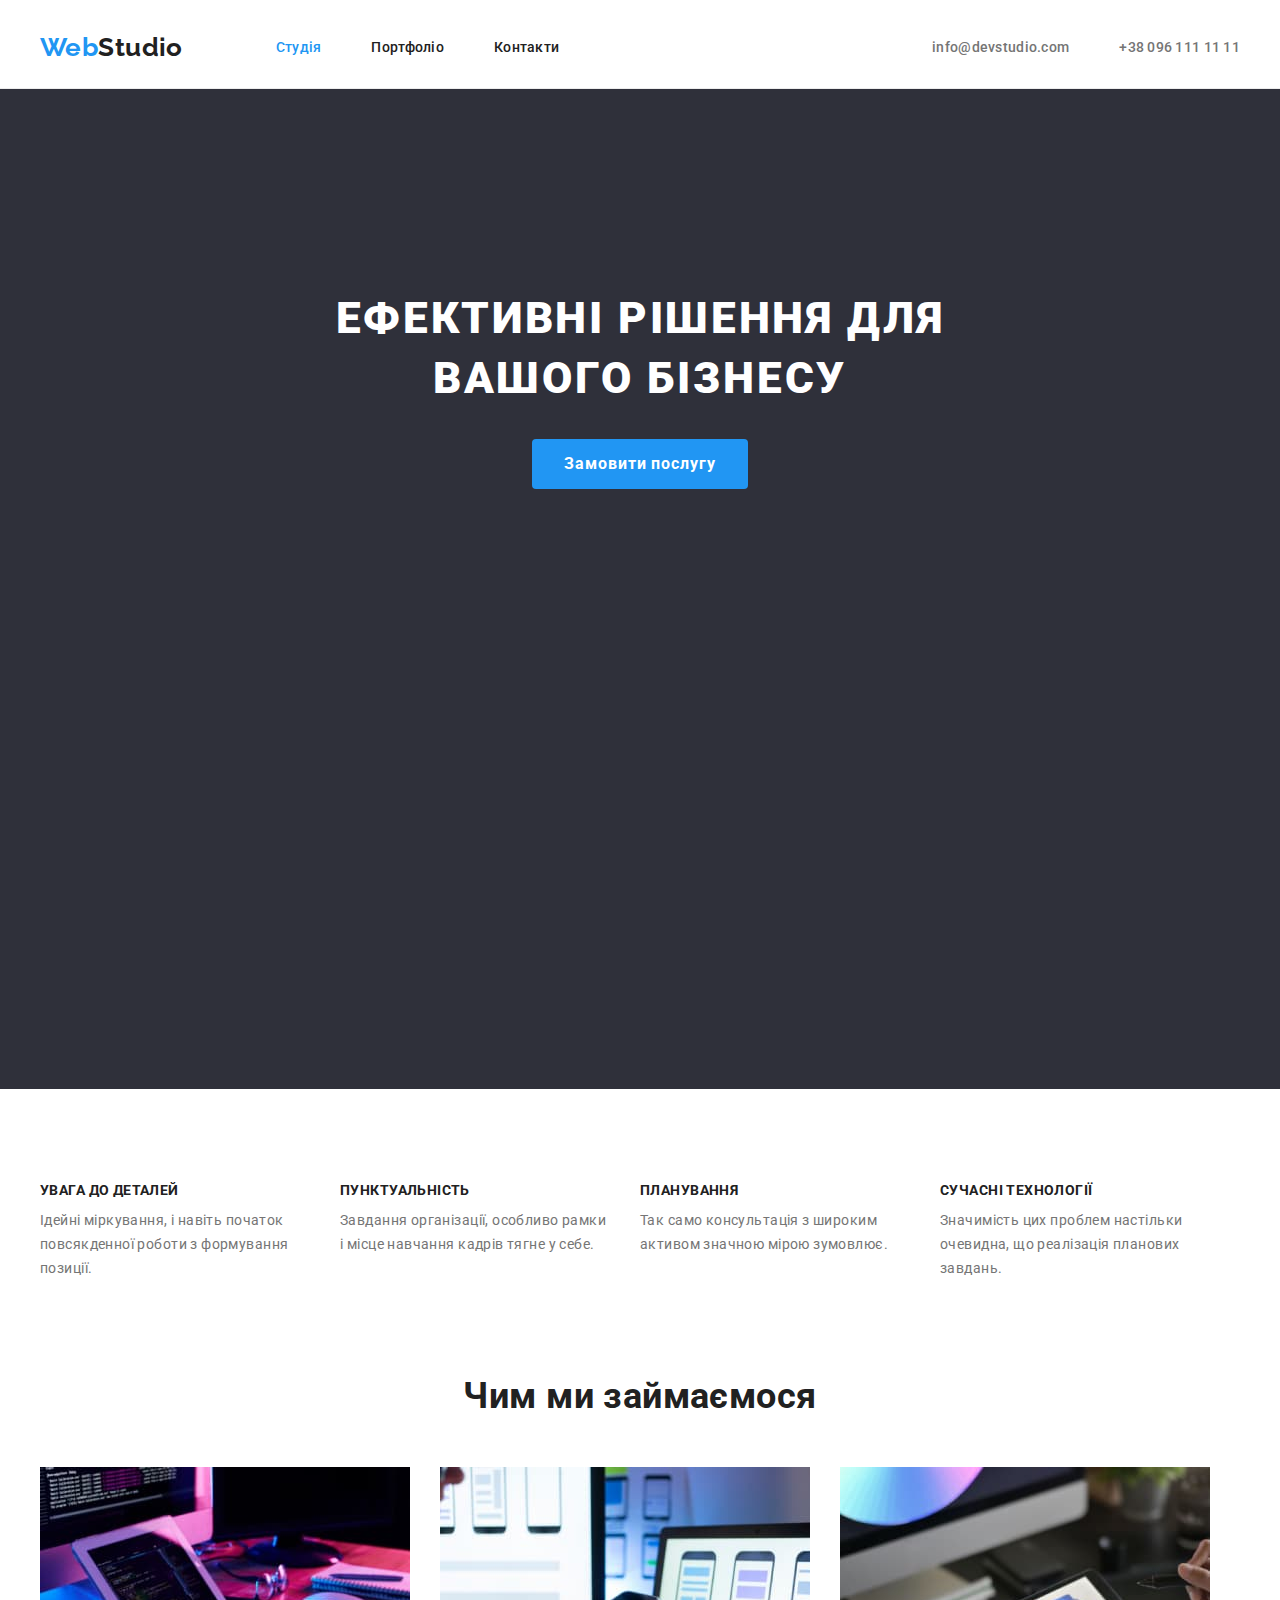
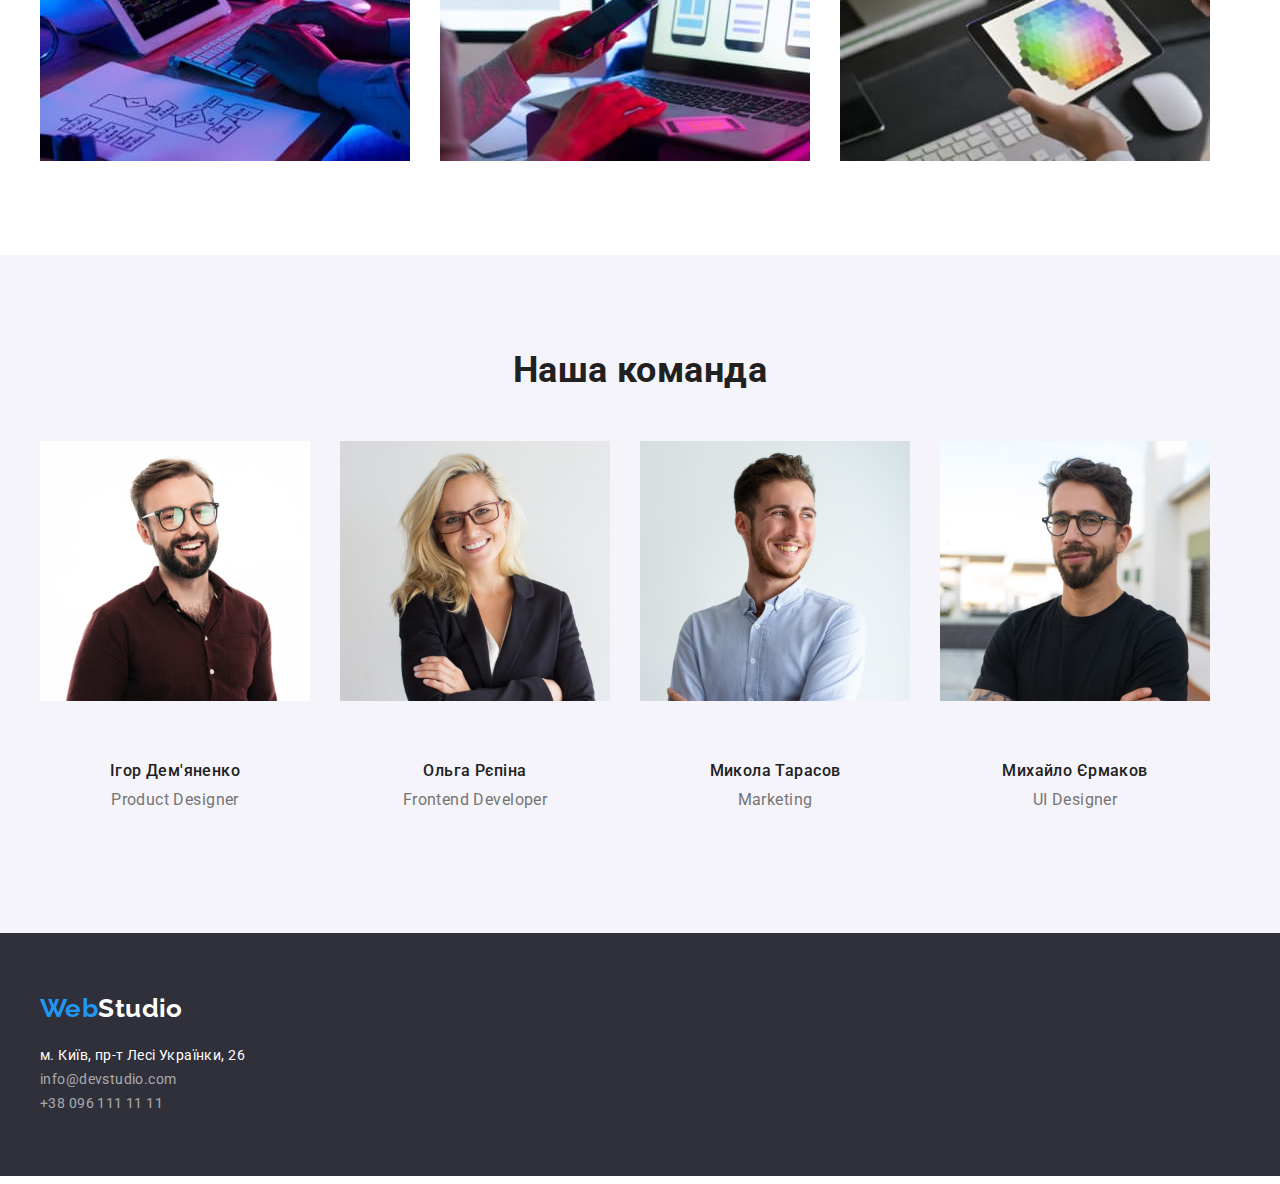
==== commit 38a56fa7: "Внесення правок після перевірки ментором" ====
--- a/index.html
+++ b/index.html
@@ -23,15 +23,15 @@
                     Web<span class="logo-header">Studio</span>
                 </a>
                 <ul class="site-nav list">
-                    <li><a href="./index.html" class="link current">Студія</a></li>
-                    <li><a href="./portfolio.html" class="link">Портфоліо</a></li>
-                    <li><a href="" class="link">Контакти</a></li>
+                    <li><a class="link current" href="./index.html">Студія</a></li>
+                    <li><a class="link" href="./portfolio.html">Портфоліо</a></li>
+                    <li><a class="link" href="#">Контакти</a></li>
                 </ul>
             </nav>
 
             <ul class="contact-nav list">
-                <li><a href="mailto:info@devstudio.com" class="header-email">info@devstudio.com</a></li>
-                <li><a href="tel:+380961111111" class="contact-phone">+38 096 111 11 11</a></li>
+                <li><a class="header-email" href="mailto:info@devstudio.com">info@devstudio.com</a></li>
+                <li><a class="contact-phone" href="tel:+380961111111">+38 096 111 11 11</a></li>
             </ul>
         </div>
     </header>
@@ -41,7 +41,7 @@
         <section class="hero">
             <div class="container hero-content">
                 <h1 class="hero-title">Ефективні рішення для <br>вашого бізнесу</h1>
-                <button type="button" class="button">Замовити послугу</button>
+                <button class="button" type="button">Замовити послугу</button>
             </div>
         </section>
 
@@ -109,29 +109,29 @@
 
                 <ul class="team list">
                     <li>
+                        <img class="img" src="./images/team1.jpg" alt="Співробітник компанії" width="270" />
                         <div class="member">
-                            <img class="img" src="./images/team1.jpg" alt="Співробітник компанії" width="270" />
                             <h3 class="title member-name">Ігор Дем'яненко</h3>
                             <p class="text position">Product Designer</p>
                         </div>
                     </li>
                     <li>
+                        <img class="img" src="./images/team2.jpg" alt="Співробітник компанії" width="270" />
                         <div class="member">
-                            <img class="img" src="./images/team2.jpg" alt="Співробітник компанії" width="270" />
                             <h3 class="title member-name">Ольга Рєпіна</h3>
                             <p class="text position">Frontend Developer</p>
                         </div>
                     </li>
                     <li>
+                        <img class="img" src="./images/team3.jpg" alt="Співробітник компанії" width="270" />
                         <div class="member">
-                            <img class="img" src="./images/team3.jpg" alt="Співробітник компанії" width="270" />
                             <h3 class="title member-name">Микола Тарасов</h3>
                             <p class="text position">Marketing</p>
                         </div>
                     </li>
                     <li>
+                        <img class="img" src="./images/team4.jpg" alt="Співробітник компанії" width="270" />
                         <div class="member">
-                            <img class="img" src="./images/team4.jpg" alt="Співробітник компанії" width="270" />
                             <h3 class="title member-name">Михайло Єрмаков</h3>
                             <p class="text position">UI Designer</p>
                         </div>
--- a/css/styles.css
+++ b/css/styles.css
@@ -35,6 +35,8 @@
     font-family: Roboto, sans-serif, Raleway, sans-serif;
     font-size: 14px;
     letter-spacing: 0.03em;
+    margin-left: auto;
+    margin-right: auto;
 }
 
 .container {
@@ -154,24 +156,23 @@
     color: var(--acent-color);
 }
 
-.header-email {
-    margin-right: 50px;
-}
-
 .header-container {
     display: flex;
+    }
+
+.header {
+    border-bottom: 1px solid #ECECEC;
 }
 /* main */
 .hero {
     background-color: #2F303A;
     height: 600px;
-    max-width: 1600px;
     text-align: center;
     margin-left: auto;
     margin-right: auto;
 }
 
-.hero-content {
+.hero {
     padding-top: 200px;
     padding-bottom: 200px;
 }
@@ -221,7 +222,7 @@
     font-size: 36px;
     line-height: 1.17;
     text-align: center;
-    margin: 50px;
+    margin-bottom: 50px;
 }
 
 .benefit-description:not(:last-child) {
@@ -257,30 +258,25 @@
 .services-container {
     display: flex;
     gap: 30px;
-    margin-bottom: 50px;
     align-items: center;
 }
 
 /* team */
 .members {
     background-color: var(--filter-background-color);
-    max-width: 1600px;
     margin-left: auto;
     margin-right: auto;
-    
 }
 
 .member {
     align-content: space-between;
+    padding-top: 30px;
+    padding-bottom: 30px;
 }
 
 .team {
     display: flex;
     gap: 30px;
-}
-
-.member:not(:last-child) {
-    margin-left: 30px;
 }
 
 .member-name {
@@ -310,9 +306,8 @@
 /* footer */
 .footer {
     background-color: #2F303A;
-    height: 252px;
-    width: 1600px;
     padding-top: 60px;
+    padding-bottom: 60px;
     margin-left: auto;
     margin-right: auto;
 }
@@ -338,7 +333,7 @@
     margin-top: 20px;
 }
 
-.coordinates .location {
+.location {
     color: var(--hero-text-color);
     font-style: normal;
     line-height: 1.71;
@@ -357,6 +352,10 @@
     margin-bottom: 9px;
 }
 
+.address-title:not(:last-child) {
+    margin-bottom: 9px;
+}
+
 .coordinates .location:hover,
 .coordinates .location:focus {
     color: var(--acent-color);
@@ -374,7 +373,7 @@
     display: flex;
     align-items: center;
     gap: 8px;
-    padding-bottom: 50px;
+    margin-bottom: 50px;
     justify-content: center;
 }
 
@@ -396,6 +395,7 @@
 .button {
     border: transparent;
     padding: 6px 22px;
+    border-radius: 4px;
 }
 
 /* Examples */
@@ -432,13 +432,4 @@
     font-weight: 400;
     font-size: 16px;
     line-height: 1.88;
-    margin-bottom: 20px;
-}
-
-
-/* колір основного тексту #212121 */
-/* вторинний колір тексту #757575 */
-/* акцент - синій #2196F3 */
-/* основний колір фону білий #FFFFFF*/
-/* рамка контейнера 1px solid #EEEEEE  */
-/* білий з прозорістю rgba(255, 255, 255, 0.6) */+}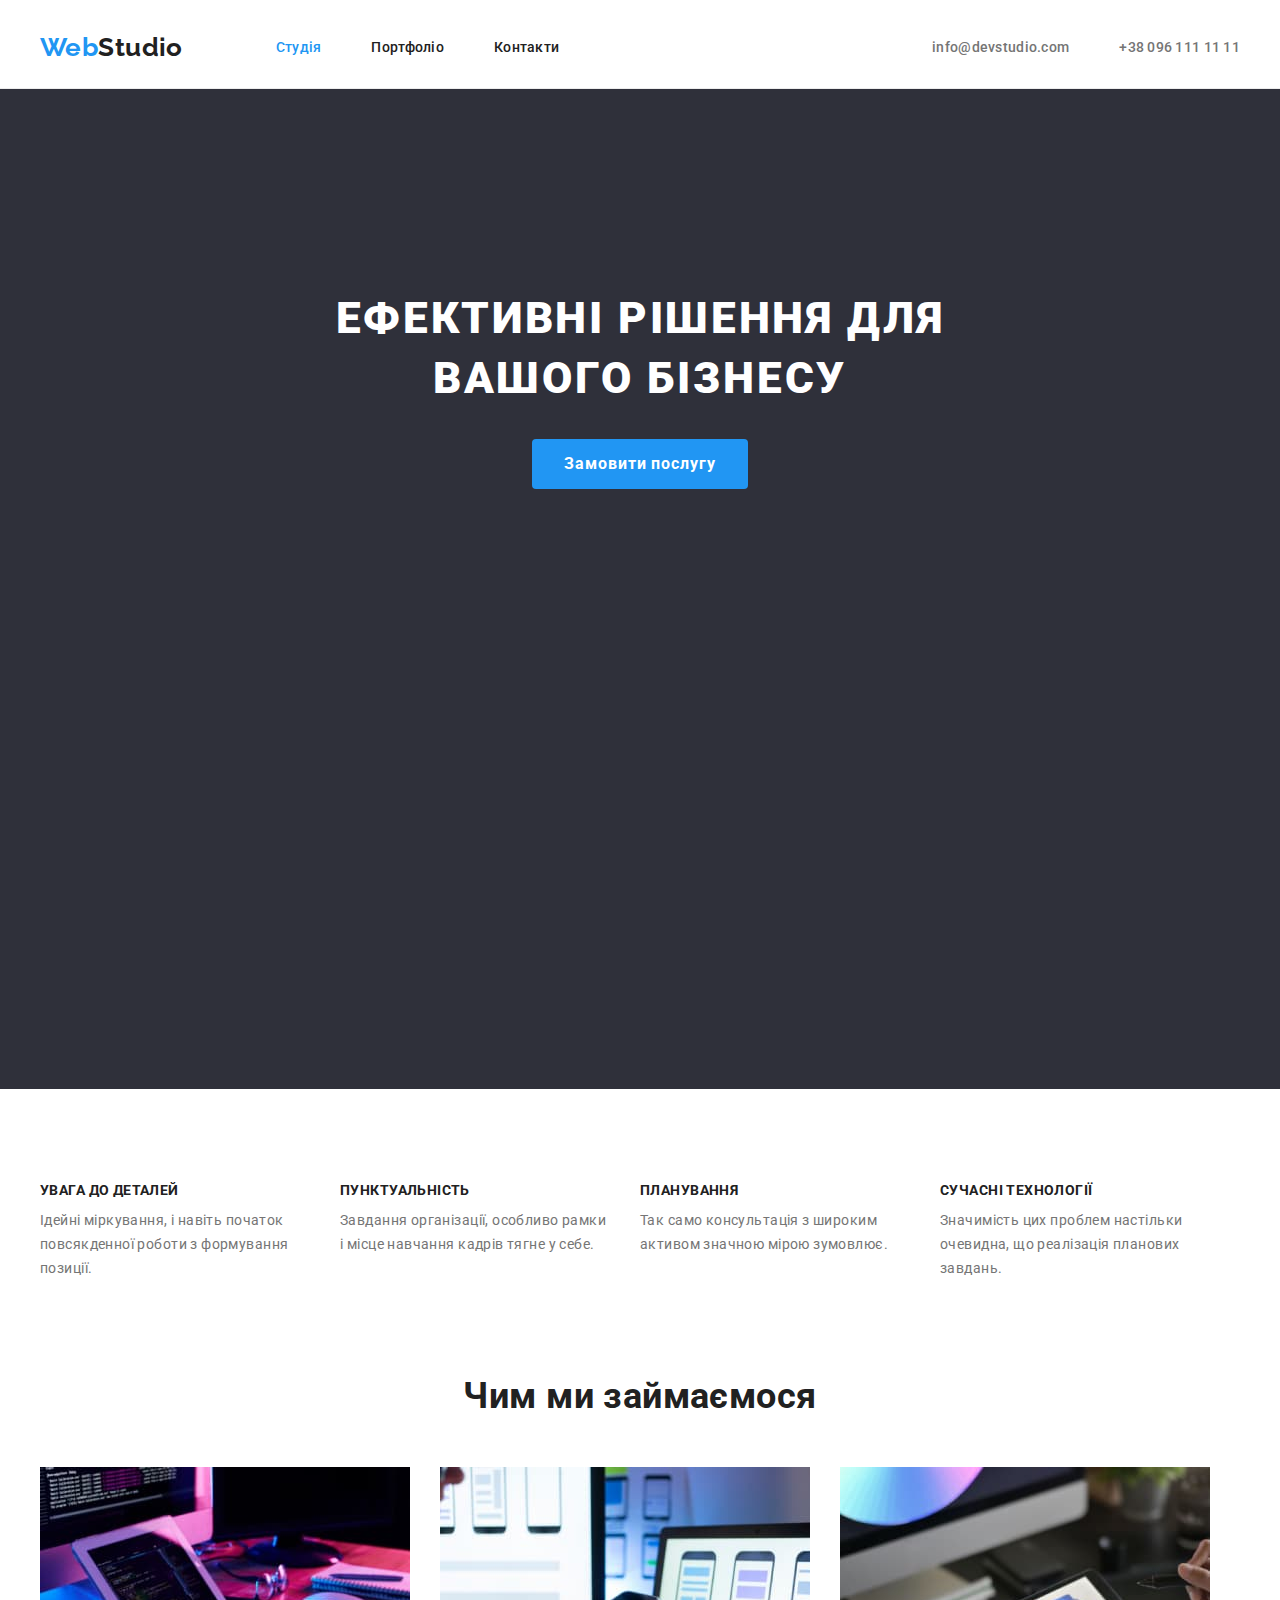
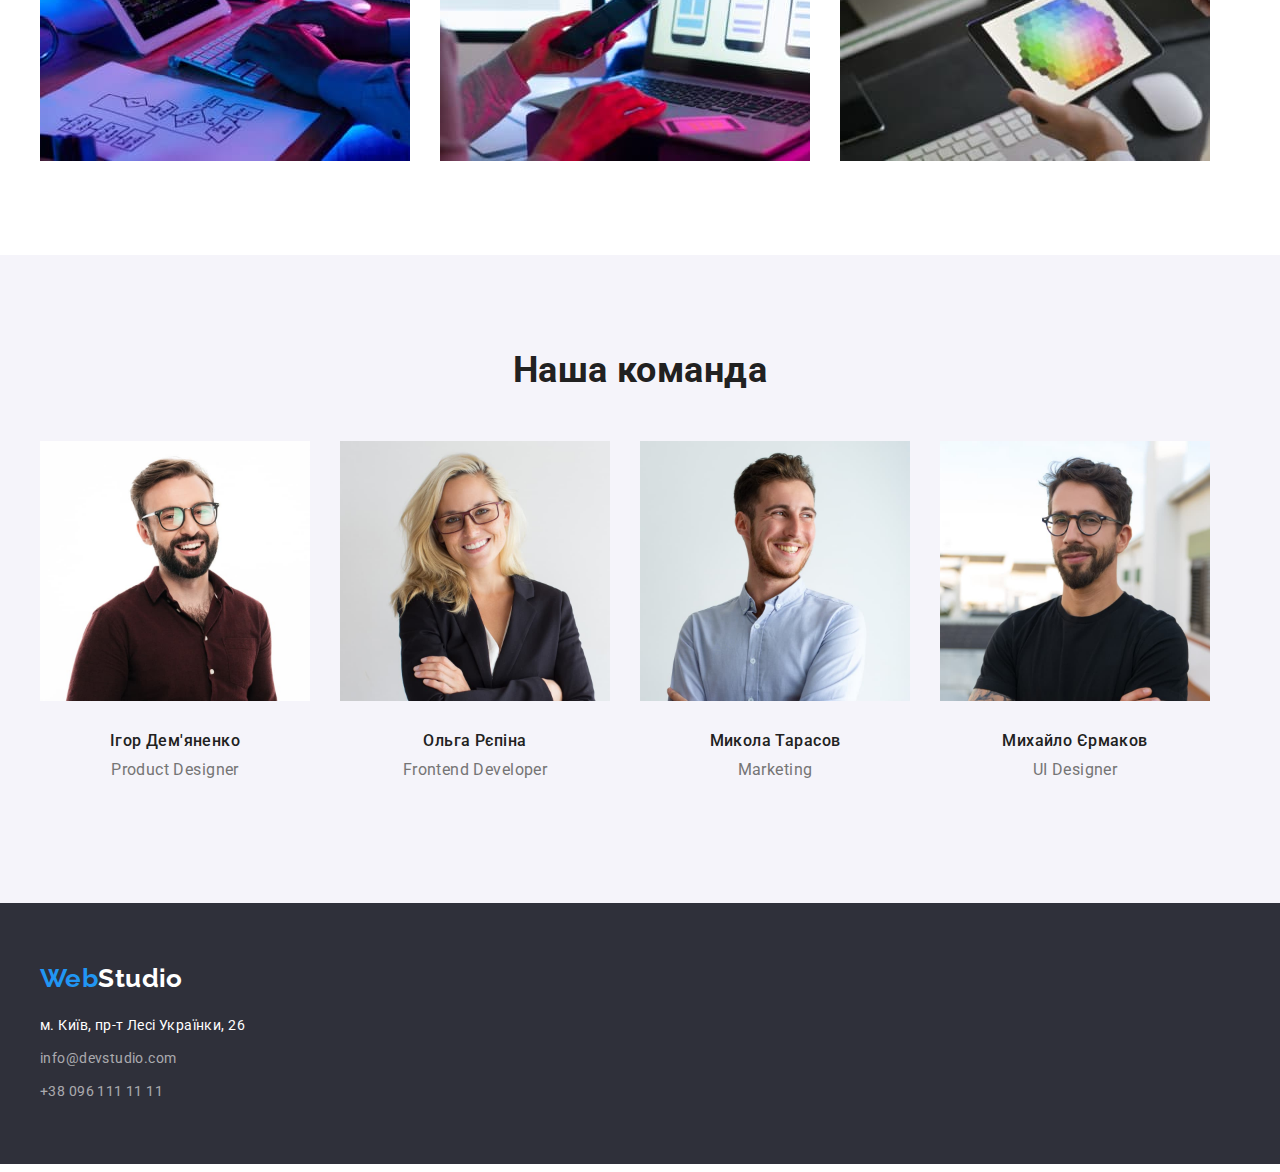
==== commit 790578fe: "Дві останні правки від ментора" ====
--- a/index.html
+++ b/index.html
@@ -149,11 +149,11 @@
 
             <address>
                 <ul class="address coordinates list">
-                    <li><a class="location"
+                    <li class="address-list"><a class="location"
                             href="https://www.google.com/maps/d/viewer?mid=10uSM3H-mIU3GznYo2szRIEphczw&hl=en_US&ll=50.42732700000001%2C30.538092&z=17"
                             target="_blank" rel="noopener noreferrer">м. Київ, пр-т Лесі Українки, 26</a></li>
-                    <li><a class="address-title" href="mailto:info@devstudio.com">info@devstudio.com</a></li>
-                    <li><a class="address-title" href="tel:+380961111111">+38 096 111 11 11</a></li>
+                    <li class="address-list"><a class="address-title" href="mailto:info@devstudio.com">info@devstudio.com</a></li>
+                    <li class="address-list"><a class="address-title" href="tel:+380961111111">+38 096 111 11 11</a></li>
                 </ul>
             </address>
         </div>
--- a/css/styles.css
+++ b/css/styles.css
@@ -280,7 +280,6 @@
 }
 
 .member-name {
-    margin-top: 30px;
     margin-bottom: 10px;
 }
 
@@ -338,7 +337,6 @@
     font-style: normal;
     line-height: 1.71;
     text-decoration: none;
-    margin-bottom: 9px;
 }
 
 .address-title {
@@ -348,11 +346,7 @@
     text-decoration: none;
 }
 
-.address-title:not(:last-child) {
-    margin-bottom: 9px;
-}
-
-.address-title:not(:last-child) {
+.address-list:not(:last-child) {
     margin-bottom: 9px;
 }
 
